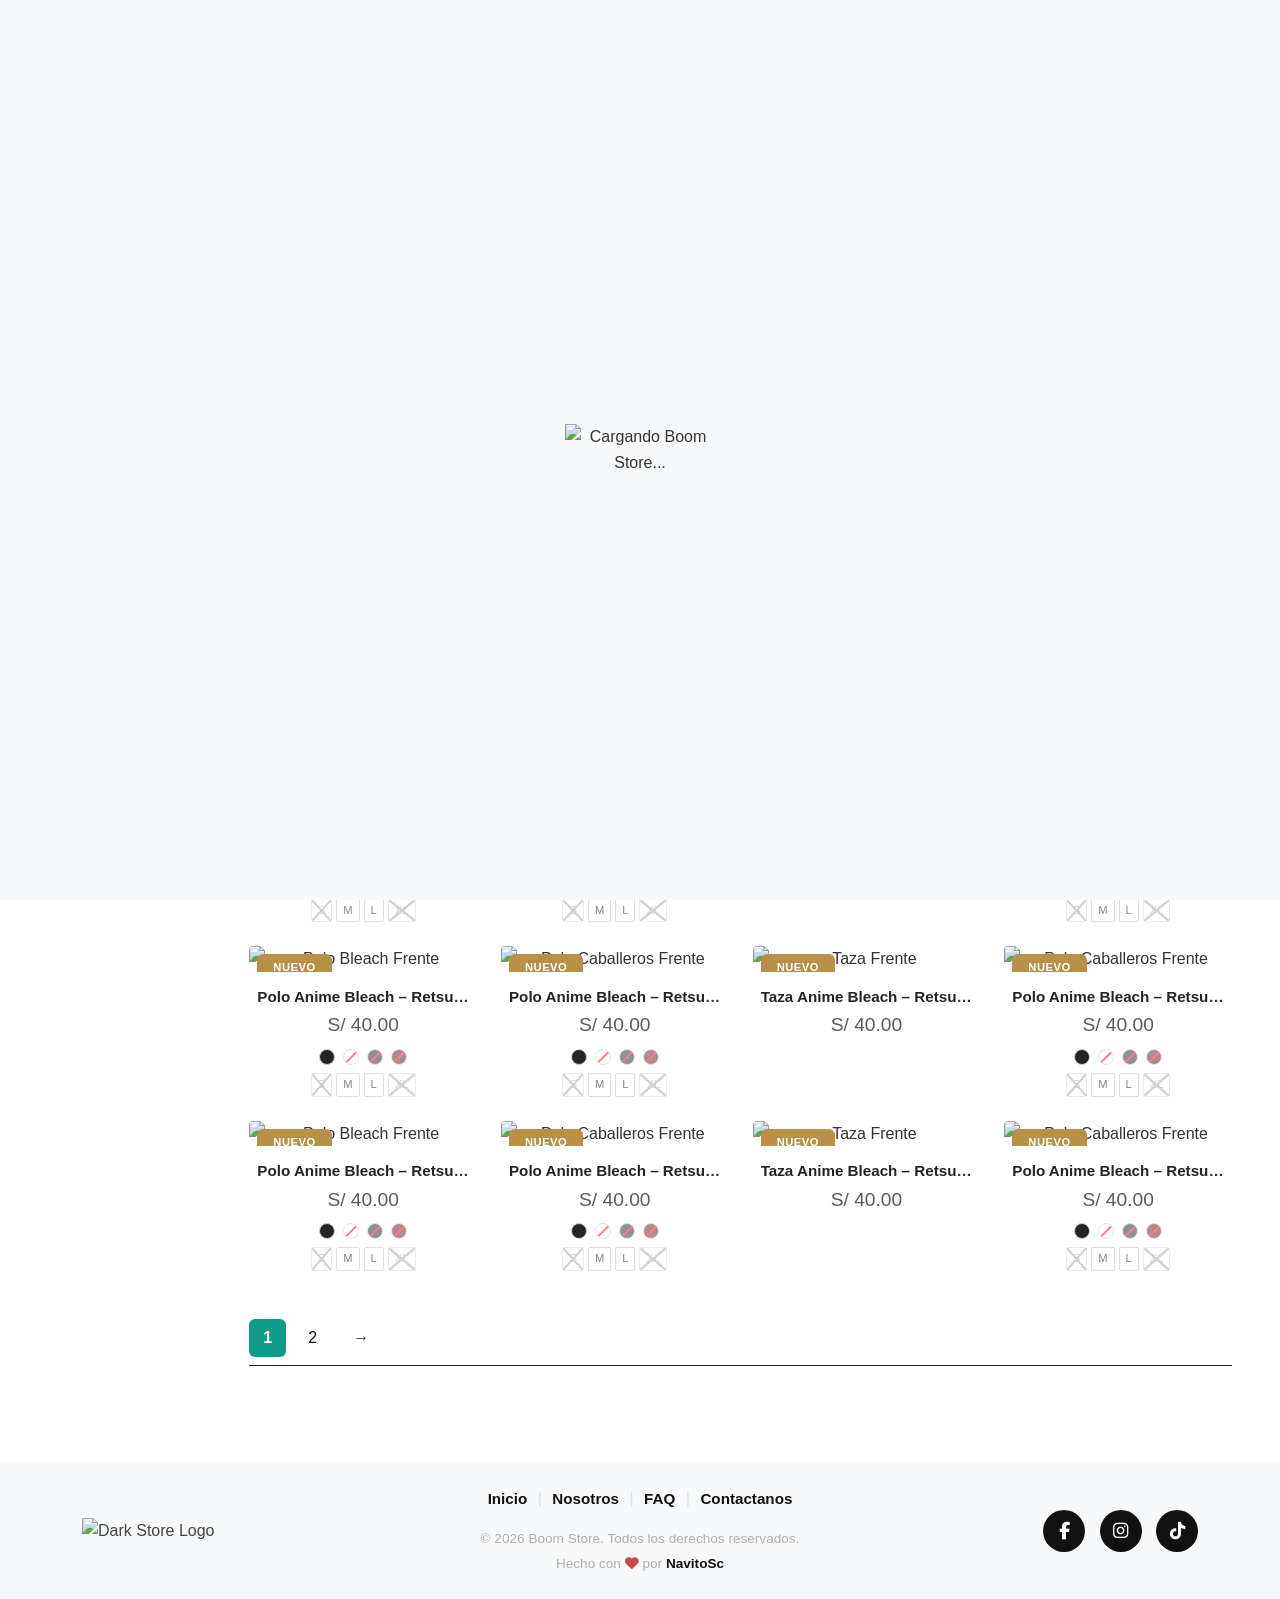
==== catalogo.html @ be2c9382 "Add files via upload" ====
<!DOCTYPE html>
<html lang="es">
<head>
    <meta charset="UTF-8">
    <meta name="viewport" content="width=device-width, initial-scale=1.0">
    <title>Boom Store | Catalogo</title>
    <link rel="icon" type="image/png" href="https://res.cloudinary.com/o5roajpu/image/upload/v1785982470/icono_aocck4.ico">
    <link href="https://cdn.jsdelivr.net/npm/bootstrap@5.3.2/dist/css/bootstrap.min.css" rel="stylesheet"> <!-- Bootstrap 5 CSS -->
    <link rel="stylesheet" href="https://cdnjs.cloudflare.com/ajax/libs/font-awesome/6.4.2/css/all.min.css"> <!-- Font Awesome 6.4.2 -->
    <link href="https://unpkg.com/aos@2.3.1/dist/aos.css" rel="stylesheet"> <!-- AOS Animation CSS (Opcional, para animaciones en scroll) -->
    
    <!-- Custom CSS (Aquí van tus variables y reseteos globales) -->
    <link rel="stylesheet" href="css/style.css">
    <link rel="stylesheet" href="css/preload.css">
    <link rel="stylesheet" href="css/header.css">
    <link rel="stylesheet" href="css/catalogo-banner.css">
    <link rel="stylesheet" href="css/inicio-drops.css">
    <link rel="stylesheet" href="css/catalogo-drops.css">
    <link rel="stylesheet" href="css/footer.css">
</head>
<body>
    
    <!-- ========================================================================================
                                   PANTALLA DE CARGA (PRELOADER)
    =========================================================================================--> 
    <div id="preloader" class="preloader">
        <div class="preloader-content">
            <!-- Recuerda poner la ruta correcta de tu logo aquí -->
            <img src="img/preload.webp" alt="Cargando Boom Store..." class="preloader-logo">
        </div>
    </div>

    <!-- ========================================================================================
                                       HEADER
    =========================================================================================--> 
    <header class="sticky-top" style="z-index: 1050;">
        <!-- ==================== BARRA SUPERIOR ==================== -->
        <div class="top-header py-3">
            <div class="container">
                <div class="row align-items-center">
                    <!-- Logo -->
                    <div class="col-md-4 d-flex justify-content-center justify-content-md-start mb-3 mb-md-0">
                        <a href="index.html" class="custom-logo-link">
                            <img src="img/logo-nombre.png" alt="Logo Boom Store" class="img-fluid logo-img">
                        </a>
                    </div>
                    <!-- Buscador Minimalista -->
                    <div class="col-md-5 mb-md-0 d-flex justify-content-center">
                        <div class="search-bar position-relative w-100" style="max-width: 450px;">
                            <input type="text" class="form-control custom-search-input py-2 pe-5" placeholder="¿Qué polo épico buscas hoy?">
                            <button type="submit" class="btn border-0 position-absolute end-0 top-0 h-100 pe-2 text-muted search-btn">
                                <i class="fa-solid fa-magnifying-glass"></i>
                            </button>
                        </div>
                    </div>
                    <!-- Redes Sociales (Desktop) -->
                    <div class="col-md-3 d-none d-md-flex justify-content-md-end align-items-center">
                        <div class="social-links d-flex gap-4">
                            <a href="#" class="social-icon" aria-label="Facebook"><i class="fa-brands fa-facebook-f"></i></a>
                            <a href="#" class="social-icon" aria-label="Instagram"><i class="fa-brands fa-instagram"></i></a>
                            <a href="#" class="social-icon" aria-label="WhatsApp"><i class="fa-brands fa-whatsapp"></i></a>
                            <a href="#" class="social-icon" aria-label="TikTok"><i class="fa-brands fa-tiktok"></i></a>
                        </div>
                    </div>
                </div>
            </div>
        </div>

        <!-- ==================== BARRA DE NAVEGACIÓN ==================== -->
        <nav class="navbar navbar-expand-lg bg-nav-custom" id="mainNavbar">
            <div class="container-fluid px-0">
                <!-- Botón Hamburguesa (Móvil) -->
                <button class="navbar-toggler m-2" type="button" data-bs-toggle="offcanvas" data-bs-target="#bottomNav"><span class="navbar-toggler-icon"></span></button>
                <!-- Menú Lateral (Offcanvas) -->
                <div class="offcanvas offcanvas-start" tabindex="-1" id="bottomNav">
                    <!-- Botón de cerrar FLOTANTE CENTRADO VERTICALMENTE -->
                    <button type="button" class="custom-close-btn border-0" data-bs-dismiss="offcanvas" aria-label="Cerrar"><i class="fa-solid fa-angle-left"></i></button>
                    <!-- Cabecera del menú lateral (Logo Móvil) -->
                    <div class="offcanvas-header justify-content-between px-4 pt-4">
                        <a href="index.html" class="d-inline-block">
                            <img src="img/logo-nombre.png" alt="Logo Boom Store" class="img-fluid" style="max-height: 65px;">
                        </a>
                    </div>
                    <!-- Cuerpo del menú -->
                    <div class="offcanvas-body p-0 p-lg-2 d-flex flex-column">
                        <!-- Lista de navegación -->
                        <ul class="navbar-nav gap-0 gap-lg-4 text-start text-lg-center w-100 justify-content-center">
                            <li class="nav-item"><a class="nav-link fw-bold custom-nav-link" href="index.html">Inicio</a></li>
                            <li class="nav-item"><a class="nav-link fw-bold custom-nav-link" href="catalogo.html">Polos</a></li>
                            <li class="nav-item"><a class="nav-link fw-bold custom-nav-link" href="catalogo.html">Tazas</a></li>
                            <li class="nav-item"><a class="nav-link fw-bold custom-nav-link" href="catalogo.html">Boom Duo</a></li>
                            <li class="nav-item"><a class="nav-link fw-bold custom-nav-link" href="catalogo.html">Otros</a></li>
                            <li class="nav-item"><a class="nav-link fw-bold custom-nav-link" href="nosotros.html">Nosotros</a></li>
                            <li class="nav-item"><a class="nav-link fw-bold custom-nav-link" href="preguntas-frecuentes.html">Preguntas Frecuentes</a></li>
                            <li class="nav-item"><a class="nav-link fw-bold custom-nav-link" href="contacto.html">Contactanos</a></li>
                        </ul>
                        <!-- Redes sociales empujadas al fondo (Móvil) -->
                        <div class="offcanvas-social d-flex justify-content-center gap-5 py-4 mt-auto w-100">
                            <a href="#" class="mobile-social-icon" aria-label="Facebook"><i class="fa-brands fa-facebook-f"></i></a>
                            <a href="#" class="mobile-social-icon" aria-label="Instagram"><i class="fa-brands fa-instagram"></i></a>
                            <a href="#" class="mobile-social-icon" aria-label="WhatsApp"><i class="fa-brands fa-whatsapp"></i></a>
                            <a href="#" class="mobile-social-icon" aria-label="TikTok"><i class="fa-brands fa-tiktok"></i></a>
                        </div>
                    </div>
                </div>
            </div>
        </nav>
    </header>
    
    <main>
        <!-- ========================================================================================
                                   BANNER DEL CATÁLOGO
        =========================================================================================--> 
        <section class="catalogo-hero position-relative">
            <!-- IMAGEN ADMINISTRABLE -->
            <!-- Cuando uses PHP, aquí inyectarás la variable con la ruta de tu base de datos -->
            <img src="img/banner-catalogo.png" alt="Banner Catálogo" class="catalogo-hero-img w-100">
            <!-- GRADIENTE OSCURO (Protege la lectura del texto en imágenes claras) -->
            <div class="catalogo-hero-overlay"></div>
            <!-- CONTENEDOR DEL TEXTO (Alineado abajo a la izquierda) -->
            <!-- Usamos 'w-100' para ocupar todo el ancho, pero 'container' para mantener el margen lateral alineado con el resto de la página -->
            <div class="position-absolute bottom-0 start-0 w-100 pb-4 pb-md-5">
                <div class="container">
                    <!-- Mantenemos el estilo de tu marca: mayúsculas, negrita y espaciado -->
                    <h1 class="catalogo-hero-title text-white m-0" data-aos="fade-up">
                        JOYITAS PARA TU TORSO
                    </h1>
                </div>
            </div>
            
        </section>

        <!-- ========================================================================================
                               CUERPO DEL CATÁLOGO (SIDEBAR Y PRODUCTOS)
        =========================================================================================--> 
        <section class="catalogo-main py-5">
            <div class="container-fluid px-lg-5">  
                <!-- ================= BARRA SUPERIOR (TODO EL ANCHO - 12/12) ================= -->
                <div class="row mb-4 pb-3 border-bottom" id="inicio-grilla-productos">
                    <div class="col-12 d-flex justify-content-end">
                        <!-- ID agregado para que el JS actualice los números -->
                        <p class="text-muted small fw-bold m-0 text-uppercase" id="contador-resultados">
                            Mostrando resultados
                        </p>
                    </div>
                </div>

                <!-- ================= CONTENEDOR INFERIOR (SIDEBAR Y GRILLA) ================= -->
                <div class="row">
                    <!-- ================= SIDEBAR (IZQUIERDA - 2/12) ================= -->
                    <div class="col-12 col-lg-2 mb-5 mb-lg-0 sidebar-catalogo order-2 order-lg-1">
                        
                        <!-- Banners de Beneficios Apilados -->
                        <div class="d-flex flex-column gap-3 mb-4">
                            <a href="preguntas-frecuentes.html" class="tarjet-icon-link"><img src="img/tarjeta-1.png" alt="Compra Segura" class="img-fluid w-100 rounded shadow-sm"></a>
                            <a href="preguntas-frecuentes.html" class="tarjet-icon-link"><img src="img/tarjeta-2.png" alt="Preventas" class="img-fluid w-100 rounded shadow-sm"></a>
                            <a href="preguntas-frecuentes.html" class="tarjet-icon-link"><img src="img/tarjeta-3.png" alt="Pedidos" class="img-fluid w-100 rounded shadow-sm"></a>
                        </div>

                        <hr class="text-black-50 my-4">

                        <!-- Redes Sociales Pequeñas -->
                        <div class="text-center mb-4">
                            <p class="fw-bold mb-3 fs-5">¡Síguenos en redes!</p>
                            <div class="d-flex justify-content-center gap-2">
                                <a href="#" class="social-icon-link">
                                    <img src="img/facebook.svg" alt="Facebook" style="width: 60px; height: 60px;">
                                </a>
                                <a href="#" class="social-icon-link">
                                    <img src="img/tiktok.svg" alt="Instagram" style="width: 60px; height: 60px;">
                                </a>
                                <a href="#" class="social-icon-link">
                                    <img src="img/instagram.svg" alt="YouTube" style="width: 60px; height: 60px;">
                                </a>
                            </div>
                        </div>
                    </div>

                    <!-- ================= GRILLA DE PRODUCTOS (DERECHA - 10/12) ================= -->
                    <div class="col-12 col-lg-10 order-1 order-lg-2">
                        <!-- Fila de Tarjetas de Producto -->
                        <div class="row g-4" id="contenedor-productos">
                            <!-- ================= PRODUCTO 1 ================= -->
                            <div class="col-12 col-md-4 col-xl-3 producto-item">
                                <div class="product-card text-center w-100">
                                    <div class="product-img-wrapper position-relative mb-3">
                                        <div class="position-absolute top-0 start-0 p-2 d-flex flex-column gap-1 align-items-start z-1">
                                            <span class="badge custom-badge badge-new px-3 py-2">NUEVO</span>
                                        </div>
                                        <a href="producto.html" class="img-hover-swap">
                                            <img src="img/1.png" alt="Polo Bleach Frente" class="img-fluid product-img primary-img">
                                            <img src="img/2.png" alt="Polo Bleach Espalda" class="img-fluid product-img secondary-img">
                                        </a>
                                    </div>
                                    <div class="product-info px-2">
                                        <h3 class="product-title text-truncate mb-1"><a href="#" class="text-dark text-decoration-none">Polo Anime Bleach – Retsu Unohana Edición Limitada</a></h3>
                                        <p class="product-price text-muted mb-2">S/ 40.00</p>
                                        <!-- Colores -->
                                        <div class="d-flex justify-content-center gap-2 mb-2">
                                            <span class="color-swatch bg-dark rounded-circle" title="Negro"></span>
                                            <span class="color-swatch bg-white rounded-circle sold-out" title="Blanco"></span>
                                            <span class="color-swatch rounded-circle sold-out" style="background-color: #1A2436;" title="Azul Marino"></span>
                                            <span class="color-swatch rounded-circle sold-out" style="background-color: #5C1927;" title="Rojo Vino"></span>
                                        </div>
                                        <!-- Tallas -->
                                        <div class="d-flex justify-content-center gap-1">
                                            <span class="size-box sold-out">S</span>
                                            <span class="size-box">M</span>
                                            <span class="size-box">L</span>
                                            <span class="size-box sold-out">XL</span>
                                        </div>
                                    </div>
                                </div>
                            </div>
                            <!-- ================= PRODUCTO 2 ================= -->
                            <div class="col-12 col-md-4 col-xl-3 producto-item">
                                <div class="product-card text-center w-100">
                                    <div class="product-img-wrapper position-relative mb-3">
                                        <div class="position-absolute top-0 start-0 p-2 d-flex flex-column gap-1 align-items-start z-1">
                                            <span class="badge custom-badge badge-new px-3 py-2">NUEVO</span>
                                        </div>
                                        <a href="producto.html" class="img-hover-swap">
                                            <img src="img/1.png" alt="Polo Caballeros Frente" class="img-fluid product-img primary-img">
                                            <img src="img/2.png" alt="Polo Caballeros Espalda" class="img-fluid product-img secondary-img">
                                        </a>
                                    </div>
                                    <div class="product-info px-2">
                                        <h3 class="product-title text-truncate mb-1"><a href="#" class="text-dark text-decoration-none">Polo Anime Bleach – Retsu Unohana Edición Limitada</a></h3>
                                        <p class="product-price text-muted mb-2">S/ 40.00</p>
                                        <!-- Colores -->
                                        <div class="d-flex justify-content-center gap-2 mb-2">
                                            <span class="color-swatch bg-dark rounded-circle" title="Negro"></span>
                                            <span class="color-swatch bg-white rounded-circle sold-out" title="Blanco"></span>
                                            <span class="color-swatch rounded-circle sold-out" style="background-color: #1A2436;" title="Azul Marino"></span>
                                            <span class="color-swatch rounded-circle sold-out" style="background-color: #5C1927;" title="Rojo Vino"></span>
                                        </div>
                                        <!-- Tallas -->
                                        <div class="d-flex justify-content-center gap-1">
                                            <span class="size-box sold-out">S</span>
                                            <span class="size-box">M</span>
                                            <span class="size-box">L</span>
                                            <span class="size-box sold-out">XL</span>
                                        </div>
                                    </div>
                                </div>
                            </div>
                            <!-- ================= PRODUCTO 3 ================= -->
                            <div class="col-12 col-md-4 col-xl-3 producto-item">
                                <div class="product-card text-center w-100">
                                    <div class="product-img-wrapper position-relative mb-3">
                                        <div class="position-absolute top-0 start-0 p-2 d-flex flex-column gap-1 align-items-start z-1">
                                            <span class="badge custom-badge badge-new px-3 py-2">NUEVO</span>
                                        </div>
                                        <a href="producto.html" class="img-hover-swap">
                                            <img src="img/tasa-1.png" alt="Taza Frente" class="img-fluid product-img primary-img">
                                            <img src="img/tasa-2.png" alt="Taza Espalda" class="img-fluid product-img secondary-img">
                                        </a>
                                    </div>
                                    <div class="product-info px-2">
                                        <h3 class="product-title text-truncate mb-1"><a href="#" class="text-dark text-decoration-none">Taza Anime Bleach – Retsu Unohana</a></h3>
                                        <p class="product-price text-muted mb-2">S/ 40.00</p>
                                        <!-- Las tazas no necesitan tallas ni colores en esta vista -->
                                    </div>
                                </div>
                            </div>
                            <!-- ================= PRODUCTO 4 ================= -->
                            <div class="col-12 col-md-4 col-xl-3 producto-item">
                                <div class="product-card text-center w-100">
                                    <div class="product-img-wrapper position-relative mb-3">
                                        <div class="position-absolute top-0 start-0 p-2 d-flex flex-column gap-1 align-items-start z-1">
                                            <span class="badge custom-badge badge-new px-3 py-2">NUEVO</span>
                                        </div>
                                        <a href="producto.html" class="img-hover-swap">
                                            <img src="img/1.png" alt="Polo Caballeros Frente" class="img-fluid product-img primary-img">
                                            <img src="img/2.png" alt="Polo Caballeros Espalda" class="img-fluid product-img secondary-img">
                                        </a>
                                    </div>
                                    <div class="product-info px-2">
                                        <h3 class="product-title text-truncate mb-1"><a href="#" class="text-dark text-decoration-none">Polo Anime Bleach – Retsu Unohana Edición Limitada</a></h3>
                                        <p class="product-price text-muted mb-2">S/ 40.00</p>
                                        <!-- Colores -->
                                        <div class="d-flex justify-content-center gap-2 mb-2">
                                            <span class="color-swatch bg-dark rounded-circle" title="Negro"></span>
                                            <span class="color-swatch bg-white rounded-circle sold-out" title="Blanco"></span>
                                            <span class="color-swatch rounded-circle sold-out" style="background-color: #1A2436;" title="Azul Marino"></span>
                                            <span class="color-swatch rounded-circle sold-out" style="background-color: #5C1927;" title="Rojo Vino"></span>
                                        </div>
                                        <!-- Tallas -->
                                        <div class="d-flex justify-content-center gap-1">
                                            <span class="size-box sold-out">S</span>
                                            <span class="size-box">M</span>
                                            <span class="size-box">L</span>
                                            <span class="size-box sold-out">XL</span>
                                        </div>
                                    </div>
                                </div>
                            </div>
                            <!-- ================= PRODUCTO 5 ================= -->
                            <div class="col-12 col-md-4 col-xl-3 producto-item">
                                <div class="product-card text-center w-100">
                                    <div class="product-img-wrapper position-relative mb-3">
                                        <div class="position-absolute top-0 start-0 p-2 d-flex flex-column gap-1 align-items-start z-1">
                                            <span class="badge custom-badge badge-new px-3 py-2">NUEVO</span>
                                        </div>
                                        <a href="producto.html" class="img-hover-swap">
                                            <img src="img/1.png" alt="Polo Bleach Frente" class="img-fluid product-img primary-img">
                                            <img src="img/2.png" alt="Polo Bleach Espalda" class="img-fluid product-img secondary-img">
                                        </a>
                                    </div>
                                    <div class="product-info px-2">
                                        <h3 class="product-title text-truncate mb-1"><a href="#" class="text-dark text-decoration-none">Polo Anime Bleach – Retsu Unohana Edición Limitada</a></h3>
                                        <p class="product-price text-muted mb-2">S/ 40.00</p>
                                        <!-- Colores -->
                                        <div class="d-flex justify-content-center gap-2 mb-2">
                                            <span class="color-swatch bg-dark rounded-circle" title="Negro"></span>
                                            <span class="color-swatch bg-white rounded-circle sold-out" title="Blanco"></span>
                                            <span class="color-swatch rounded-circle sold-out" style="background-color: #1A2436;" title="Azul Marino"></span>
                                            <span class="color-swatch rounded-circle sold-out" style="background-color: #5C1927;" title="Rojo Vino"></span>
                                        </div>
                                        <!-- Tallas -->
                                        <div class="d-flex justify-content-center gap-1">
                                            <span class="size-box sold-out">S</span>
                                            <span class="size-box">M</span>
                                            <span class="size-box">L</span>
                                            <span class="size-box sold-out">XL</span>
                                        </div>
                                    </div>
                                </div>
                            </div>
                            <!-- ================= PRODUCTO 6 ================= -->
                            <div class="col-12 col-md-4 col-xl-3 producto-item">
                                <div class="product-card text-center w-100">
                                    <div class="product-img-wrapper position-relative mb-3">
                                        <div class="position-absolute top-0 start-0 p-2 d-flex flex-column gap-1 align-items-start z-1">
                                            <span class="badge custom-badge badge-new px-3 py-2">NUEVO</span>
                                        </div>
                                        <a href="producto.html" class="img-hover-swap">
                                            <img src="img/1.png" alt="Polo Caballeros Frente" class="img-fluid product-img primary-img">
                                            <img src="img/2.png" alt="Polo Caballeros Espalda" class="img-fluid product-img secondary-img">
                                        </a>
                                    </div>
                                    <div class="product-info px-2">
                                        <h3 class="product-title text-truncate mb-1"><a href="#" class="text-dark text-decoration-none">Polo Anime Bleach – Retsu Unohana Edición Limitada</a></h3>
                                        <p class="product-price text-muted mb-2">S/ 40.00</p>
                                        <!-- Colores -->
                                        <div class="d-flex justify-content-center gap-2 mb-2">
                                            <span class="color-swatch bg-dark rounded-circle" title="Negro"></span>
                                            <span class="color-swatch bg-white rounded-circle sold-out" title="Blanco"></span>
                                            <span class="color-swatch rounded-circle sold-out" style="background-color: #1A2436;" title="Azul Marino"></span>
                                            <span class="color-swatch rounded-circle sold-out" style="background-color: #5C1927;" title="Rojo Vino"></span>
                                        </div>
                                        <!-- Tallas -->
                                        <div class="d-flex justify-content-center gap-1">
                                            <span class="size-box sold-out">S</span>
                                            <span class="size-box">M</span>
                                            <span class="size-box">L</span>
                                            <span class="size-box sold-out">XL</span>
                                        </div>
                                    </div>
                                </div>
                            </div>
                            <!-- ================= PRODUCTO 7 ================= -->
                            <div class="col-12 col-md-4 col-xl-3 producto-item">
                                <div class="product-card text-center w-100">
                                    <div class="product-img-wrapper position-relative mb-3">
                                        <div class="position-absolute top-0 start-0 p-2 d-flex flex-column gap-1 align-items-start z-1">
                                            <span class="badge custom-badge badge-new px-3 py-2">NUEVO</span>
                                        </div>
                                        <a href="producto.html" class="img-hover-swap">
                                            <img src="img/tasa-1.png" alt="Taza Frente" class="img-fluid product-img primary-img">
                                            <img src="img/tasa-2.png" alt="Taza Espalda" class="img-fluid product-img secondary-img">
                                        </a>
                                    </div>
                                    <div class="product-info px-2">
                                        <h3 class="product-title text-truncate mb-1"><a href="#" class="text-dark text-decoration-none">Taza Anime Bleach – Retsu Unohana</a></h3>
                                        <p class="product-price text-muted mb-2">S/ 40.00</p>
                                        <!-- Las tazas no necesitan tallas ni colores en esta vista -->
                                    </div>
                                </div>
                            </div>
                            <!-- ================= PRODUCTO 8 ================= -->
                            <div class="col-12 col-md-4 col-xl-3 producto-item">
                                <div class="product-card text-center w-100">
                                    <div class="product-img-wrapper position-relative mb-3">
                                        <div class="position-absolute top-0 start-0 p-2 d-flex flex-column gap-1 align-items-start z-1">
                                            <span class="badge custom-badge badge-new px-3 py-2">NUEVO</span>
                                        </div>
                                        <a href="producto.html" class="img-hover-swap">
                                            <img src="img/1.png" alt="Polo Caballeros Frente" class="img-fluid product-img primary-img">
                                            <img src="img/2.png" alt="Polo Caballeros Espalda" class="img-fluid product-img secondary-img">
                                        </a>
                                    </div>
                                    <div class="product-info px-2">
                                        <h3 class="product-title text-truncate mb-1"><a href="#" class="text-dark text-decoration-none">Polo Anime Bleach – Retsu Unohana Edición Limitada</a></h3>
                                        <p class="product-price text-muted mb-2">S/ 40.00</p>
                                        <!-- Colores -->
                                        <div class="d-flex justify-content-center gap-2 mb-2">
                                            <span class="color-swatch bg-dark rounded-circle" title="Negro"></span>
                                            <span class="color-swatch bg-white rounded-circle sold-out" title="Blanco"></span>
                                            <span class="color-swatch rounded-circle sold-out" style="background-color: #1A2436;" title="Azul Marino"></span>
                                            <span class="color-swatch rounded-circle sold-out" style="background-color: #5C1927;" title="Rojo Vino"></span>
                                        </div>
                                        <!-- Tallas -->
                                        <div class="d-flex justify-content-center gap-1">
                                            <span class="size-box sold-out">S</span>
                                            <span class="size-box">M</span>
                                            <span class="size-box">L</span>
                                            <span class="size-box sold-out">XL</span>
                                        </div>
                                    </div>
                                </div>
                            </div>
                            <!-- ================= PRODUCTO 9 ================= -->
                            <div class="col-12 col-md-4 col-xl-3 producto-item">
                                <div class="product-card text-center w-100">
                                    <div class="product-img-wrapper position-relative mb-3">
                                        <div class="position-absolute top-0 start-0 p-2 d-flex flex-column gap-1 align-items-start z-1">
                                            <span class="badge custom-badge badge-new px-3 py-2">NUEVO</span>
                                        </div>
                                        <a href="producto.html" class="img-hover-swap">
                                            <img src="img/1.png" alt="Polo Bleach Frente" class="img-fluid product-img primary-img">
                                            <img src="img/2.png" alt="Polo Bleach Espalda" class="img-fluid product-img secondary-img">
                                        </a>
                                    </div>
                                    <div class="product-info px-2">
                                        <h3 class="product-title text-truncate mb-1"><a href="#" class="text-dark text-decoration-none">Polo Anime Bleach – Retsu Unohana Edición Limitada</a></h3>
                                        <p class="product-price text-muted mb-2">S/ 40.00</p>
                                        <!-- Colores -->
                                        <div class="d-flex justify-content-center gap-2 mb-2">
                                            <span class="color-swatch bg-dark rounded-circle" title="Negro"></span>
                                            <span class="color-swatch bg-white rounded-circle sold-out" title="Blanco"></span>
                                            <span class="color-swatch rounded-circle sold-out" style="background-color: #1A2436;" title="Azul Marino"></span>
                                            <span class="color-swatch rounded-circle sold-out" style="background-color: #5C1927;" title="Rojo Vino"></span>
                                        </div>
                                        <!-- Tallas -->
                                        <div class="d-flex justify-content-center gap-1">
                                            <span class="size-box sold-out">S</span>
                                            <span class="size-box">M</span>
                                            <span class="size-box">L</span>
                                            <span class="size-box sold-out">XL</span>
                                        </div>
                                    </div>
                                </div>
                            </div>
                            <!-- ================= PRODUCTO 10 ================= -->
                            <div class="col-12 col-md-4 col-xl-3 producto-item">
                                <div class="product-card text-center w-100">
                                    <div class="product-img-wrapper position-relative mb-3">
                                        <div class="position-absolute top-0 start-0 p-2 d-flex flex-column gap-1 align-items-start z-1">
                                            <span class="badge custom-badge badge-new px-3 py-2">NUEVO</span>
                                        </div>
                                        <a href="producto.html" class="img-hover-swap">
                                            <img src="img/1.png" alt="Polo Caballeros Frente" class="img-fluid product-img primary-img">
                                            <img src="img/2.png" alt="Polo Caballeros Espalda" class="img-fluid product-img secondary-img">
                                        </a>
                                    </div>
                                    <div class="product-info px-2">
                                        <h3 class="product-title text-truncate mb-1"><a href="#" class="text-dark text-decoration-none">Polo Anime Bleach – Retsu Unohana Edición Limitada</a></h3>
                                        <p class="product-price text-muted mb-2">S/ 40.00</p>
                                        <!-- Colores -->
                                        <div class="d-flex justify-content-center gap-2 mb-2">
                                            <span class="color-swatch bg-dark rounded-circle" title="Negro"></span>
                                            <span class="color-swatch bg-white rounded-circle sold-out" title="Blanco"></span>
                                            <span class="color-swatch rounded-circle sold-out" style="background-color: #1A2436;" title="Azul Marino"></span>
                                            <span class="color-swatch rounded-circle sold-out" style="background-color: #5C1927;" title="Rojo Vino"></span>
                                        </div>
                                        <!-- Tallas -->
                                        <div class="d-flex justify-content-center gap-1">
                                            <span class="size-box sold-out">S</span>
                                            <span class="size-box">M</span>
                                            <span class="size-box">L</span>
                                            <span class="size-box sold-out">XL</span>
                                        </div>
                                    </div>
                                </div>
                            </div>
                            <!-- ================= PRODUCTO 11 ================= -->
                            <div class="col-12 col-md-4 col-xl-3 producto-item">
                                <div class="product-card text-center w-100">
                                    <div class="product-img-wrapper position-relative mb-3">
                                        <div class="position-absolute top-0 start-0 p-2 d-flex flex-column gap-1 align-items-start z-1">
                                            <span class="badge custom-badge badge-new px-3 py-2">NUEVO</span>
                                        </div>
                                        <a href="producto.html" class="img-hover-swap">
                                            <img src="img/tasa-1.png" alt="Taza Frente" class="img-fluid product-img primary-img">
                                            <img src="img/tasa-2.png" alt="Taza Espalda" class="img-fluid product-img secondary-img">
                                        </a>
                                    </div>
                                    <div class="product-info px-2">
                                        <h3 class="product-title text-truncate mb-1"><a href="#" class="text-dark text-decoration-none">Taza Anime Bleach – Retsu Unohana</a></h3>
                                        <p class="product-price text-muted mb-2">S/ 40.00</p>
                                        <!-- Las tazas no necesitan tallas ni colores en esta vista -->
                                    </div>
                                </div>
                            </div>
                            <!-- ================= PRODUCTO 12 ================= -->
                            <div class="col-12 col-md-4 col-xl-3 producto-item">
                                <div class="product-card text-center w-100">
                                    <div class="product-img-wrapper position-relative mb-3">
                                        <div class="position-absolute top-0 start-0 p-2 d-flex flex-column gap-1 align-items-start z-1">
                                            <span class="badge custom-badge badge-new px-3 py-2">NUEVO</span>
                                        </div>
                                        <a href="producto.html" class="img-hover-swap">
                                            <img src="img/1.png" alt="Polo Caballeros Frente" class="img-fluid product-img primary-img">
                                            <img src="img/2.png" alt="Polo Caballeros Espalda" class="img-fluid product-img secondary-img">
                                        </a>
                                    </div>
                                    <div class="product-info px-2">
                                        <h3 class="product-title text-truncate mb-1"><a href="#" class="text-dark text-decoration-none">Polo Anime Bleach – Retsu Unohana Edición Limitada</a></h3>
                                        <p class="product-price text-muted mb-2">S/ 40.00</p>
                                        <!-- Colores -->
                                        <div class="d-flex justify-content-center gap-2 mb-2">
                                            <span class="color-swatch bg-dark rounded-circle" title="Negro"></span>
                                            <span class="color-swatch bg-white rounded-circle sold-out" title="Blanco"></span>
                                            <span class="color-swatch rounded-circle sold-out" style="background-color: #1A2436;" title="Azul Marino"></span>
                                            <span class="color-swatch rounded-circle sold-out" style="background-color: #5C1927;" title="Rojo Vino"></span>
                                        </div>
                                        <!-- Tallas -->
                                        <div class="d-flex justify-content-center gap-1">
                                            <span class="size-box sold-out">S</span>
                                            <span class="size-box">M</span>
                                            <span class="size-box">L</span>
                                            <span class="size-box sold-out">XL</span>
                                        </div>
                                    </div>
                                </div>
                            </div>
                            <!-- ================= PRODUCTO 13 ================= -->
                            <div class="col-12 col-md-4 col-xl-3 producto-item">
                                <div class="product-card text-center w-100">
                                    <div class="product-img-wrapper position-relative mb-3">
                                        <div class="position-absolute top-0 start-0 p-2 d-flex flex-column gap-1 align-items-start z-1">
                                            <span class="badge custom-badge badge-new px-3 py-2">NUEVO</span>
                                        </div>
                                        <a href="producto.html" class="img-hover-swap">
                                            <img src="img/1.png" alt="Polo Bleach Frente" class="img-fluid product-img primary-img">
                                            <img src="img/2.png" alt="Polo Bleach Espalda" class="img-fluid product-img secondary-img">
                                        </a>
                                    </div>
                                    <div class="product-info px-2">
                                        <h3 class="product-title text-truncate mb-1"><a href="#" class="text-dark text-decoration-none">Polo Anime Bleach – Retsu Unohana Edición Limitada</a></h3>
                                        <p class="product-price text-muted mb-2">S/ 40.00</p>
                                        <!-- Colores -->
                                        <div class="d-flex justify-content-center gap-2 mb-2">
                                            <span class="color-swatch bg-dark rounded-circle" title="Negro"></span>
                                            <span class="color-swatch bg-white rounded-circle sold-out" title="Blanco"></span>
                                            <span class="color-swatch rounded-circle sold-out" style="background-color: #1A2436;" title="Azul Marino"></span>
                                            <span class="color-swatch rounded-circle sold-out" style="background-color: #5C1927;" title="Rojo Vino"></span>
                                        </div>
                                        <!-- Tallas -->
                                        <div class="d-flex justify-content-center gap-1">
                                            <span class="size-box sold-out">S</span>
                                            <span class="size-box">M</span>
                                            <span class="size-box">L</span>
                                            <span class="size-box sold-out">XL</span>
                                        </div>
                                    </div>
                                </div>
                            </div>
                            <!-- ================= PRODUCTO 14 ================= -->
                            <div class="col-12 col-md-4 col-xl-3 producto-item">
                                <div class="product-card text-center w-100">
                                    <div class="product-img-wrapper position-relative mb-3">
                                        <div class="position-absolute top-0 start-0 p-2 d-flex flex-column gap-1 align-items-start z-1">
                                            <span class="badge custom-badge badge-new px-3 py-2">NUEVO</span>
                                        </div>
                                        <a href="producto.html" class="img-hover-swap">
                                            <img src="img/1.png" alt="Polo Caballeros Frente" class="img-fluid product-img primary-img">
                                            <img src="img/2.png" alt="Polo Caballeros Espalda" class="img-fluid product-img secondary-img">
                                        </a>
                                    </div>
                                    <div class="product-info px-2">
                                        <h3 class="product-title text-truncate mb-1"><a href="#" class="text-dark text-decoration-none">Polo Anime Bleach – Retsu Unohana Edición Limitada</a></h3>
                                        <p class="product-price text-muted mb-2">S/ 40.00</p>
                                        <!-- Colores -->
                                        <div class="d-flex justify-content-center gap-2 mb-2">
                                            <span class="color-swatch bg-dark rounded-circle" title="Negro"></span>
                                            <span class="color-swatch bg-white rounded-circle sold-out" title="Blanco"></span>
                                            <span class="color-swatch rounded-circle sold-out" style="background-color: #1A2436;" title="Azul Marino"></span>
                                            <span class="color-swatch rounded-circle sold-out" style="background-color: #5C1927;" title="Rojo Vino"></span>
                                        </div>
                                        <!-- Tallas -->
                                        <div class="d-flex justify-content-center gap-1">
                                            <span class="size-box sold-out">S</span>
                                            <span class="size-box">M</span>
                                            <span class="size-box">L</span>
                                            <span class="size-box sold-out">XL</span>
                                        </div>
                                    </div>
                                </div>
                            </div>
                            <!-- ================= PRODUCTO 15 ================= -->
                            <div class="col-12 col-md-4 col-xl-3 producto-item">
                                <div class="product-card text-center w-100">
                                    <div class="product-img-wrapper position-relative mb-3">
                                        <div class="position-absolute top-0 start-0 p-2 d-flex flex-column gap-1 align-items-start z-1">
                                            <span class="badge custom-badge badge-new px-3 py-2">NUEVO</span>
                                        </div>
                                        <a href="producto.html" class="img-hover-swap">
                                            <img src="img/tasa-1.png" alt="Taza Frente" class="img-fluid product-img primary-img">
                                            <img src="img/tasa-2.png" alt="Taza Espalda" class="img-fluid product-img secondary-img">
                                        </a>
                                    </div>
                                    <div class="product-info px-2">
                                        <h3 class="product-title text-truncate mb-1"><a href="#" class="text-dark text-decoration-none">Taza Anime Bleach – Retsu Unohana</a></h3>
                                        <p class="product-price text-muted mb-2">S/ 40.00</p>
                                        <!-- Las tazas no necesitan tallas ni colores en esta vista -->
                                    </div>
                                </div>
                            </div>
                            <!-- ================= PRODUCTO 16 ================= -->
                            <div class="col-12 col-md-4 col-xl-3 producto-item">
                                <div class="product-card text-center w-100">
                                    <div class="product-img-wrapper position-relative mb-3">
                                        <div class="position-absolute top-0 start-0 p-2 d-flex flex-column gap-1 align-items-start z-1">
                                            <span class="badge custom-badge badge-new px-3 py-2">NUEVO</span>
                                        </div>
                                        <a href="producto.html" class="img-hover-swap">
                                            <img src="img/1.png" alt="Polo Caballeros Frente" class="img-fluid product-img primary-img">
                                            <img src="img/2.png" alt="Polo Caballeros Espalda" class="img-fluid product-img secondary-img">
                                        </a>
                                    </div>
                                    <div class="product-info px-2">
                                        <h3 class="product-title text-truncate mb-1"><a href="#" class="text-dark text-decoration-none">Polo Anime Bleach – Retsu Unohana Edición Limitada</a></h3>
                                        <p class="product-price text-muted mb-2">S/ 40.00</p>
                                        <!-- Colores -->
                                        <div class="d-flex justify-content-center gap-2 mb-2">
                                            <span class="color-swatch bg-dark rounded-circle" title="Negro"></span>
                                            <span class="color-swatch bg-white rounded-circle sold-out" title="Blanco"></span>
                                            <span class="color-swatch rounded-circle sold-out" style="background-color: #1A2436;" title="Azul Marino"></span>
                                            <span class="color-swatch rounded-circle sold-out" style="background-color: #5C1927;" title="Rojo Vino"></span>
                                        </div>
                                        <!-- Tallas -->
                                        <div class="d-flex justify-content-center gap-1">
                                            <span class="size-box sold-out">S</span>
                                            <span class="size-box">M</span>
                                            <span class="size-box">L</span>
                                            <span class="size-box sold-out">XL</span>
                                        </div>
                                    </div>
                                </div>
                            </div>
                            <!-- ================= PRODUCTO 17 ================= -->
                            <div class="col-12 col-md-4 col-xl-3 producto-item">
                                <div class="product-card text-center w-100">
                                    <div class="product-img-wrapper position-relative mb-3">
                                        <div class="position-absolute top-0 start-0 p-2 d-flex flex-column gap-1 align-items-start z-1">
                                            <span class="badge custom-badge badge-new px-3 py-2">NUEVO</span>
                                        </div>
                                        <a href="producto.html" class="img-hover-swap">
                                            <img src="img/1.png" alt="Polo Caballeros Frente" class="img-fluid product-img primary-img">
                                            <img src="img/2.png" alt="Polo Caballeros Espalda" class="img-fluid product-img secondary-img">
                                        </a>
                                    </div>
                                    <div class="product-info px-2">
                                        <h3 class="product-title text-truncate mb-1"><a href="#" class="text-dark text-decoration-none">Polo Anime Bleach – Retsu Unohana Edición Limitada</a></h3>
                                        <p class="product-price text-muted mb-2">S/ 40.00</p>
                                        <!-- Colores -->
                                        <div class="d-flex justify-content-center gap-2 mb-2">
                                            <span class="color-swatch bg-dark rounded-circle" title="Negro"></span>
                                            <span class="color-swatch bg-white rounded-circle sold-out" title="Blanco"></span>
                                            <span class="color-swatch rounded-circle sold-out" style="background-color: #1A2436;" title="Azul Marino"></span>
                                            <span class="color-swatch rounded-circle sold-out" style="background-color: #5C1927;" title="Rojo Vino"></span>
                                        </div>
                                        <!-- Tallas -->
                                        <div class="d-flex justify-content-center gap-1">
                                            <span class="size-box sold-out">S</span>
                                            <span class="size-box">M</span>
                                            <span class="size-box">L</span>
                                            <span class="size-box sold-out">XL</span>
                                        </div>
                                    </div>
                                </div>
                            </div>
                            <!-- ================= PRODUCTO 18 ================= -->
                            <div class="col-12 col-md-4 col-xl-3 producto-item">
                                <div class="product-card text-center w-100">
                                    <div class="product-img-wrapper position-relative mb-3">
                                        <div class="position-absolute top-0 start-0 p-2 d-flex flex-column gap-1 align-items-start z-1">
                                            <span class="badge custom-badge badge-new px-3 py-2">NUEVO</span>
                                        </div>
                                        <a href="producto.html" class="img-hover-swap">
                                            <img src="img/1.png" alt="Polo Bleach Frente" class="img-fluid product-img primary-img">
                                            <img src="img/2.png" alt="Polo Bleach Espalda" class="img-fluid product-img secondary-img">
                                        </a>
                                    </div>
                                    <div class="product-info px-2">
                                        <h3 class="product-title text-truncate mb-1"><a href="#" class="text-dark text-decoration-none">Polo Anime Bleach – Retsu Unohana Edición Limitada</a></h3>
                                        <p class="product-price text-muted mb-2">S/ 40.00</p>
                                        <!-- Colores -->
                                        <div class="d-flex justify-content-center gap-2 mb-2">
                                            <span class="color-swatch bg-dark rounded-circle" title="Negro"></span>
                                            <span class="color-swatch bg-white rounded-circle sold-out" title="Blanco"></span>
                                            <span class="color-swatch rounded-circle sold-out" style="background-color: #1A2436;" title="Azul Marino"></span>
                                            <span class="color-swatch rounded-circle sold-out" style="background-color: #5C1927;" title="Rojo Vino"></span>
                                        </div>
                                        <!-- Tallas -->
                                        <div class="d-flex justify-content-center gap-1">
                                            <span class="size-box sold-out">S</span>
                                            <span class="size-box">M</span>
                                            <span class="size-box">L</span>
                                            <span class="size-box sold-out">XL</span>
                                        </div>
                                    </div>
                                </div>
                            </div>
                            <!-- ================= PRODUCTO 19 ================= -->
                            <div class="col-12 col-md-4 col-xl-3 producto-item">
                                <div class="product-card text-center w-100">
                                    <div class="product-img-wrapper position-relative mb-3">
                                        <div class="position-absolute top-0 start-0 p-2 d-flex flex-column gap-1 align-items-start z-1">
                                            <span class="badge custom-badge badge-new px-3 py-2">NUEVO</span>
                                        </div>
                                        <a href="producto.html" class="img-hover-swap">
                                            <img src="img/1.png" alt="Polo Caballeros Frente" class="img-fluid product-img primary-img">
                                            <img src="img/2.png" alt="Polo Caballeros Espalda" class="img-fluid product-img secondary-img">
                                        </a>
                                    </div>
                                    <div class="product-info px-2">
                                        <h3 class="product-title text-truncate mb-1"><a href="#" class="text-dark text-decoration-none">Polo Anime Bleach – Retsu Unohana Edición Limitada</a></h3>
                                        <p class="product-price text-muted mb-2">S/ 40.00</p>
                                        <!-- Colores -->
                                        <div class="d-flex justify-content-center gap-2 mb-2">
                                            <span class="color-swatch bg-dark rounded-circle" title="Negro"></span>
                                            <span class="color-swatch bg-white rounded-circle sold-out" title="Blanco"></span>
                                            <span class="color-swatch rounded-circle sold-out" style="background-color: #1A2436;" title="Azul Marino"></span>
                                            <span class="color-swatch rounded-circle sold-out" style="background-color: #5C1927;" title="Rojo Vino"></span>
                                        </div>
                                        <!-- Tallas -->
                                        <div class="d-flex justify-content-center gap-1">
                                            <span class="size-box sold-out">S</span>
                                            <span class="size-box">M</span>
                                            <span class="size-box">L</span>
                                            <span class="size-box sold-out">XL</span>
                                        </div>
                                    </div>
                                </div>
                            </div>
                            <!-- ================= PRODUCTO 20 ================= -->
                            <div class="col-12 col-md-4 col-xl-3 producto-item">
                                <div class="product-card text-center w-100">
                                    <div class="product-img-wrapper position-relative mb-3">
                                        <div class="position-absolute top-0 start-0 p-2 d-flex flex-column gap-1 align-items-start z-1">
                                            <span class="badge custom-badge badge-new px-3 py-2">NUEVO</span>
                                        </div>
                                        <a href="producto.html" class="img-hover-swap">
                                            <img src="img/tasa-1.png" alt="Taza Frente" class="img-fluid product-img primary-img">
                                            <img src="img/tasa-2.png" alt="Taza Espalda" class="img-fluid product-img secondary-img">
                                        </a>
                                    </div>
                                    <div class="product-info px-2">
                                        <h3 class="product-title text-truncate mb-1"><a href="#" class="text-dark text-decoration-none">Taza Anime Bleach – Retsu Unohana</a></h3>
                                        <p class="product-price text-muted mb-2">S/ 40.00</p>
                                        <!-- Las tazas no necesitan tallas ni colores en esta vista -->
                                    </div>
                                </div>
                            </div>
                            <!-- ================= PRODUCTO 21 ================= -->
                            <div class="col-12 col-md-4 col-xl-3 producto-item">
                                <div class="product-card text-center w-100">
                                    <div class="product-img-wrapper position-relative mb-3">
                                        <div class="position-absolute top-0 start-0 p-2 d-flex flex-column gap-1 align-items-start z-1">
                                            <span class="badge custom-badge badge-new px-3 py-2">NUEVO</span>
                                        </div>
                                        <a href="producto.html" class="img-hover-swap">
                                            <img src="img/1.png" alt="Polo Caballeros Frente" class="img-fluid product-img primary-img">
                                            <img src="img/2.png" alt="Polo Caballeros Espalda" class="img-fluid product-img secondary-img">
                                        </a>
                                    </div>
                                    <div class="product-info px-2">
                                        <h3 class="product-title text-truncate mb-1"><a href="#" class="text-dark text-decoration-none">Polo Anime Bleach – Retsu Unohana Edición Limitada</a></h3>
                                        <p class="product-price text-muted mb-2">S/ 40.00</p>
                                        <!-- Colores -->
                                        <div class="d-flex justify-content-center gap-2 mb-2">
                                            <span class="color-swatch bg-dark rounded-circle" title="Negro"></span>
                                            <span class="color-swatch bg-white rounded-circle sold-out" title="Blanco"></span>
                                            <span class="color-swatch rounded-circle sold-out" style="background-color: #1A2436;" title="Azul Marino"></span>
                                            <span class="color-swatch rounded-circle sold-out" style="background-color: #5C1927;" title="Rojo Vino"></span>
                                        </div>
                                        <!-- Tallas -->
                                        <div class="d-flex justify-content-center gap-1">
                                            <span class="size-box sold-out">S</span>
                                            <span class="size-box">M</span>
                                            <span class="size-box">L</span>
                                            <span class="size-box sold-out">XL</span>
                                        </div>
                                    </div>
                                </div>
                            </div>
                        </div>
                        <!-- ================= PAGINACIÓN ================= -->
                        <!-- Esto va justo debajo del cierre de la fila (row) de productos -->
                        <div class="mt-5">
                            <nav aria-label="Paginación de productos">
                                <ul class="custom-pagination mb-2" id="paginacion-lista">
                                    <!-- Los botones se generarán por JavaScript -->
                                </ul>
                            </nav>
                            <!-- La línea negra inferior como en tu imagen -->
                            <hr class="border-dark opacity-100 mt-1 mb-5">
                        </div>
                    </div>
                </div>
            </div>
        </section>

    </main>

    <!-- ========================================================================================
                                   FOOTER (PIE DE PÁGINA)
    =========================================================================================--> 
    <footer class="custom-footer py-4">
        <div class="container">
            <!-- Alineamos verticalmente al centro y centramos el texto por defecto para móviles -->
            <div class="row align-items-center text-center">
                <!-- COLUMNA IZQUIERDA: Logo -->
                <!-- text-md-start empuja el logo a la izquierda solo en computadoras -->
                <div class="col-12 col-md-4 text-center text-md-start mb-4 mb-md-0">
                    <a href="index.html" class="d-inline-block">
                        <img src="img/logo-2.png" alt="Dark Store Logo" class="footer-logo img-fluid">
                    </a>
                </div>
                <!-- COLUMNA CENTRAL: Enlaces y Copyright -->
                <div class="col-12 col-md-4 mb-4 mb-md-0">
                    <!-- Navegación -->
                    <div class="footer-nav mb-3">
                        <a href="index.html">Inicio</a> <span class="separator">|</span>
                        <a href="nosotros.html">Nosotros</a> <span class="separator">|</span>
                        <a href="preguntas-frecuentes.html">FAQ</a> <span class="separator">|</span>
                        <a href="contacto.html">Contactanos</a>
                    </div>
                    <!-- Textos -->
                    <p class="footer-copy mb-1">© 2026 Boom Store. Todos los derechos reservados.</p>
                    <p class="footer-credits mb-0">
                        Hecho con <i class="fa-solid fa-heart accent-heart"></i> por <span class="accent-text">NavitoSc</span>
                    </p>
                </div>
                <!-- COLUMNA DERECHA: Redes Sociales (Botones circulares) -->
                <!-- text-md-end empuja los botones a la derecha solo en computadoras -->
                <div class="col-12 col-md-4 text-md-end">
                    <div class="footer-social">
                        <a href="#" aria-label="Facebook"><i class="fa-brands fa-facebook-f"></i></a>
                        <a href="#" aria-label="Instagram"><i class="fa-brands fa-instagram"></i></a>
                        <a href="#" aria-label="TikTok"><i class="fa-brands fa-tiktok"></i></a>
                    </div>
                </div>
            </div>
        </div>
    </footer>

    <!-- ========================================================================================
                                   SCRIPTS AL FINAL DEL BODY
    =========================================================================================--> 
    <!-- Bootstrap Bundle JS -->
    <script src="https://cdn.jsdelivr.net/npm/bootstrap@5.3.2/dist/js/bootstrap.bundle.min.js"></script>
    
    <!-- AOS Animation JS -->
    <script src="https://unpkg.com/aos@2.3.1/dist/aos.js"></script>
    
    <!-- Custom JS -->
    <script src="js/main.js"></script>
    <script src="js/preload.js"></script>
    <script src="js/catalogo-paginacion.js"></script>
</body>
</html>
---- css/style.css ----
/* ==========================================================================
   ESTILOS GLOBALES / RESET BÁSICO
   ========================================================================== */

*, *::before, *::after {
    margin: 0;
    padding: 0;
    box-sizing: border-box;
}

body {
    font-family: 'Segoe UI', Roboto, 'Helvetica Neue', Arial, sans-serif;
    background-color: #ffffff;
    color: #333333;
    line-height: 1.6;
}

/* Enlaces globales */
a {
    text-decoration: none;
    color: inherit;
    transition: color 0.3s ease;
}

/* Imágenes responsive por defecto */
img {
    max-width: 100%;
    height: auto;
    display: block;
}

/* ==========================================================================
   PERSONALIZACIÓN DE LA BARRA DE DESPLAZAMIENTO (SCROLLBAR)
   ========================================================================== */

/* 1. Para navegadores Firefox */
html {
    scrollbar-width: thin; 
    scrollbar-color: #0F9D8A #111111; /* Color verde/teal y fondo oscuro */
}

/* 2. Para Chrome, Edge, Safari y Opera */
::-webkit-scrollbar {
    width: 10px; 
    height: 10px; 
}

/* El fondo por donde se desliza la barra */
::-webkit-scrollbar-track {
    background: #111111; /* Negro profundo */
}

/* La barra deslizadora en sí */
::-webkit-scrollbar-thumb {
    background: #0F9D8A; /* Tu color principal */
    border-radius: 6px;  
}

/* Cuando el usuario pasa el cursor por encima de la barra */
::-webkit-scrollbar-thumb:hover {
    background: #0B7A6B; /* Un tono un poco más oscuro al hacer hover */
}
---- css/preload.css ----
/* ==========================================================================
   PANTALLA DE CARGA (CON LATIDO)
   ========================================================================== */

.preloader {
    position: fixed;
    top: 0;
    left: 0;
    width: 100%;
    height: 100%;
    background-color: #f8f9fa; /* Fondo gris súper clarito/blanco */
    z-index: 99999; /* Un número muy alto para que cubra toda la página */
    display: flex;
    justify-content: center;
    align-items: center;
    transition: opacity 0.6s ease, visibility 0.6s ease; /* Transición suave al desaparecer */
}

.preloader.fade-out {
    opacity: 0;
    visibility: hidden;
}

.preloader-content {
    text-align: center;
}

.preloader-logo {
    width: 150px; /* Tamaño de tu logo en la pantalla de carga */
    animation: pulse 1.5s infinite ease-in-out; /* ¡Aquí regresa el efecto de latido! */
}

/* --- Animación de Latido --- */
@keyframes pulse {
    0% { transform: scale(1); }
    50% { transform: scale(1.1); } /* Crece un 10% suavemente */
    100% { transform: scale(1); }
}
---- css/header.css ----
/* ==========================================================================
   1. BARRA SUPERIOR Y LOGO
========================================================================== */
.top-header {
    background-color: #fff;
    border-bottom: none;
}

.custom-logo-link {
    display: inline-block;
    margin: 0;
    padding: 0;
    text-decoration: none;
}

.logo-img {
    max-height: 60px;
    width: auto;
    max-width: 100%;
    transition: transform 0.3s ease;
}

.custom-logo-link:hover .logo-img {
    transform: scale(1.05); 
}

/* ==========================================================================
   2. BUSCADOR MINIMALISTA
========================================================================== */
.search-bar .custom-search-input {
    background-color: transparent !important;
    border: none;
    border-bottom: 1.7px solid #555;
    border-radius: 0;
    padding-left: 0;
    box-shadow: none;
    transition: border-color 0.3s ease;
    font-size: 0.95rem;
    color: #333333;
}

.search-bar .custom-search-input:focus {
    background-color: transparent !important;
    border-bottom: 1.7px solid #555;
    box-shadow: none;
    outline: none;
}

.search-bar .search-btn {
    background: transparent;
    transition: transform 0.3s ease;
}

.search-bar .search-btn:hover i {
    color: #0F9D8A;
    transform: scale(1.15);
    transition: all 0.2s ease;
}

/* ==========================================================================
   3. BARRA DE NAVEGACIÓN PRINCIPAL
========================================================================== */
.bg-nav-custom {
    background-color: #222222 !important;
    box-shadow: 0 4px 15px rgba(0, 0, 0, 0.5);
}

.custom-nav-link {
    position: relative;
    font-size: 0.95rem;
    letter-spacing: 0.5px;
    padding: 12px 18px !important; 
    color: #fff !important; 
    background-color: transparent !important;
    border: none !important;
}

/* Animación de raya blanca inferior */
.custom-nav-link::after {
    content: "";
    position: absolute;
    bottom: 6px;
    left: 18px;
    width: 0;
    height: 2px;
    background-color: #ffffff;
    transition: width 0.3s ease-out;
}

.custom-nav-link:hover::after {
    width: calc(100% - 36px);
}

/* ==========================================================================
   4. REDES SOCIALES (ICONOS Y EFECTOS)
========================================================================== */
.social-links {
    margin-left: 10px;
}

.social-icon,
.mobile-social-icon {
    display: inline-block;
    color: #555555;
    text-decoration: none;
    transition: transform 0.3s ease, color 0.3s ease;
}

.social-icon {
    font-size: 1.5rem;
}

.mobile-social-icon {
    font-size: 1.6rem;
}

/* Efectos Hover compartidos */
.social-icon:hover, 
.mobile-social-icon:hover, 
.mobile-social-icon:active {
    transform: translateY(-3px);
}

.social-icon:hover .fa-facebook-f, .mobile-social-icon:hover .fa-facebook-f { color: #1877F2; }
.social-icon:hover .fa-instagram, .mobile-social-icon:hover .fa-instagram { color: #E1306C; }
.social-icon:hover .fa-whatsapp, .mobile-social-icon:hover .fa-whatsapp { color: #25D366; }

/* TikTok Hover Effect */
.social-icon:hover .fa-tiktok {
    color: #000000; 
    text-shadow: 1.5px 1.5px 0px #00f2ea, -1.5px -1.5px 0px #ff0050;
}
.mobile-social-icon:hover .fa-tiktok {
    color: #ffffff; 
    text-shadow: 1.5px 1.5px 0px #00f2ea, -1.5px -1.5px 0px #ff0050;
}

/* ==========================================================================
   5. MENÚ MÓVIL (BOTÓN HAMBURGUESA Y COMPONENTES)
========================================================================== */

.navbar-toggler {
    background-color: transparent !important;
    border: 0 !important;
    outline: none !important;
    box-shadow: none !important;
    padding: 0.25rem 0.5rem;
}

.navbar-toggler-icon {
    background-image: url("data:image/svg+xml;charset=utf8,%3Csvg viewBox='0 0 30 30' xmlns='http://www.w3.org/2000/svg'%3E%3Cpath stroke='%23ffffff' stroke-width='2.5' stroke-linecap='round' stroke-miterlimit='10' d='M4 7h22M4 15h22M4 23h22'/%3E%3C/svg%3E") !important;
    filter: none !important;
}

.navbar-toggler:focus, .navbar-toggler:active {
    outline: none !important;
    box-shadow: none !important;
    opacity: 0.7;
}

/* Efecto Glassmorphism (Fondo oscuro difuminado) */
.offcanvas-backdrop.show {
    opacity: 1 !important; 
    background-color: rgba(0, 0, 0, 0.75) !important; 
    backdrop-filter: blur(5px) !important; 
    -webkit-backdrop-filter: blur(5px) !important; 
}

/* Botón flotante para cerrar menú móvil */
.custom-close-btn {
    position: absolute !important; 
    top: 50%;
    right: -21px;
    transform: translateY(-50%);
    width: 50px; 
    height: 50px; 
    background-color: #ffffff !important;
    color: #333333 !important;
    border-radius: 50%; 
    display: flex; 
    align-items: center;
    justify-content: center;
    font-size: 1.6rem;
    box-shadow: 0 2px 10px rgba(0, 0, 0, 0.80);
    border: 1px solid #eaeaea;
    transition: all 0.3s ease !important; 
    z-index: 1060; 
    padding: 0;
}

.offcanvas.hiding .custom-close-btn,
.offcanvas:not(.show) .custom-close-btn {
    opacity: 0 !important;
    visibility: hidden !important;
    transform: translateY(-50%) scale(0.5) !important; 
    transition: opacity 0.15s ease-out, transform 0.15s ease-out !important; 
}

/* ==========================================================================
   6. MEDIA QUERIES (COMPORTAMIENTO RESPONSIVO)
========================================================================== */

/* ---> MODO ESCRITORIO (PC) <--- */
@media (min-width: 992px) {
    .offcanvas {
        position: static !important;
        visibility: visible !important;
        transform: none !important;
        display: flex !important;
        flex-direction: row !important;
        width: 100% !important;
        height: auto !important;
        background-color: transparent !important;
        border: none !important;
    }
    
    .offcanvas-header,
    .offcanvas-social,
    .custom-close-btn {
        display: none !important;
    }

    .offcanvas-body {
        padding: 0 !important;
        overflow: visible !important;
        width: 100% !important;
    }
}

/* ---> MODO MÓVIL Y TABLET <--- */
@media (max-width: 991px) {
    .offcanvas {
        background-color: #fff;
        max-width: 310px;
    }

    .offcanvas-header {
        padding-top: 30px !important;
        padding-bottom: 30px !important;
    }

    /* Modificadores de la lista en móvil */
    .custom-nav-link {
        text-align: left;
        padding: 16px 25px !important;
        font-size: 1.05rem;
        display: block;
        color: #333333 !important; 
        border-top: 1.5px solid #efefef !important;
        border-bottom: none !important;
    }

    .nav-item:last-child .custom-nav-link {
        border-bottom: 1.5px solid #efefef !important;
    }

    .custom-nav-link::after {
        display: none !important;
    }

    /* Caja de Redes Sociales al fondo */
    .offcanvas-social {
        border-top: 1.5px solid #efefef;
        background-color: #ffffff;
        margin-top: auto !important;
        padding-top: 25px !important;
        padding-bottom: 30px !important;
    }
}

/* ---> PANTALLAS MUY PEQUEÑAS <--- */
@media (max-width: 768px) {
    .social-icon {
        width: 42px;
        height: 42px;
        font-size: 1.3rem;
    }
}
---- css/catalogo-banner.css ----
/* ==========================================================================
   BANNER PRINCIPAL DEL CATÁLOGO
   ========================================================================== */

/* Contenedor principal */
.catalogo-hero {
    height: 350px; /* Altura ideal para un banner interno en PC */
    overflow: hidden;
    background-color: #111111; /* Color de fondo mientras carga la imagen */
}

/* Imagen dinámica */
.catalogo-hero-img {
    height: 100%;
    object-fit: cover; /* Asegura que la imagen llene el espacio sin deformarse */
    object-position: top; /* Centra la imagen */
}

/* Sombra degradada inferior (Crucial para textos dinámicos) */
.catalogo-hero-overlay {
    position: absolute;
    bottom: 0;
    left: 0;
    width: 100%;
    height: 60%; /* Solo oscurece la mitad de abajo hacia arriba */
    background: linear-gradient(to top, rgba(17, 17, 17, 0.85), transparent);
    pointer-events: none; /* Permite hacer clic a través del gradiente si fuera necesario */
}

/* Estilo del título heredando la estética de Boom Store */
.catalogo-hero-title {
    font-size: 2.5rem;
    font-weight: 700;
    letter-spacing: 2px; /* Espaciado elegante entre letras */
    text-transform: uppercase;
    text-shadow: 0 2px 4px rgba(0,0,0,0.5); /* Refuerza la lectura del texto */
    z-index: 2; /* Lo mantiene por encima del gradiente */
    position: relative;
    border-left: 6px solid #0F9D8A; /* Grosor y color de la línea */
    padding-left: 18px; /* Espacio de separación entre la línea y la letra 'N' */
    line-height: 1.1; /* Alinea perfectamente la altura de la línea con el texto */
}

/* --- Adaptación para celulares --- */
@media (max-width: 768px) {
    .catalogo-hero {
        height: 220px; /* Banner más angosto en pantallas pequeñas */
    }
    .catalogo-hero-title {
        font-size: 1.8rem; /* Texto proporcionado al celular */
    }
}
---- css/inicio-drops.css ----
/* ==========================================================================
   SECCIÓN NUEVO INGRESO (CABECERA)
   ========================================================================== */

.new-drops-section {
    background-color: #ffffff;
}

.new-drops-title {
    border-left: 5px solid #0F9D8A; /* Barra de color a la izquierda */
    padding-left: 12px; /* Separación entre la barra y el texto */
    line-height: 1.1;
}

.new-drops-btn {
    background-color: #0F9D8A; /* El color verde esmeralda/teal de tu imagen */
    color: #ffffff !important; /* Texto blanco */
    border: none; /* Quitamos cualquier borde */
    border-radius: 0; /* Bordes completamente rectos */
    padding: 9px 32px; /* Más espacio a los lados para que se vea rectangular */
    font-size: 0.95rem;
    font-weight: 600; /* Letra gruesa como en la imagen */
    letter-spacing: 2px; /* Letras separadas */
    transition: all 0.3s ease;
}

.new-drops-btn:hover {
    background-color: #0C8272; /* Un verde un poco más oscuro al pasar el mouse */
    color: #ffffff;
    transform: translateY(-2px); /* Se levanta un poquito */
    box-shadow: 0 4px 8px rgba(0,0,0,0.15); /* Sombra suave para darle volumen */
}

.new-drops-btn:active {
    transform: translateY(0) scale(0.96);
    box-shadow: none;
}

.products-slider {
    overflow-x: auto;
    scroll-behavior: smooth;
    scroll-snap-type: x mandatory; 
    padding-bottom: 20px; 
    -ms-overflow-style: none;
    scrollbar-width: none;
}

.products-slider::-webkit-scrollbar {
    display: none;
}

.product-card {
    flex: 0 0 250px; /* Ancho fijo para celular */
    scroll-snap-align: center; 
}

.product-img-wrapper {
    background-color: transparent; /* Quitamos el fondo gris extra para que no estorbe con el fondo de tus fotos */
    border-radius: 4px;
    transition: transform 0.3s ease;
    overflow: hidden; /* Asegura que la imagen no se salga de los bordes redondeados */
}

.img-hover-swap {
    display: block;
    position: relative;
}

.primary-img {
    width: 100%;
    height: auto; /* La altura se adapta automáticamente a tu foto real */
    object-fit: cover;
    transition: opacity 0.4s ease-in-out; 
}

.secondary-img {
    position: absolute;
    top: 0;
    left: 0;
    width: 100%;
    height: 100%; /* Copia la altura exacta de la imagen principal */
    object-fit: cover;
    opacity: 0; 
    transition: opacity 0.4s ease-in-out; 
}

.img-hover-swap:hover .primary-img { opacity: 0; }
.img-hover-swap:hover .secondary-img { opacity: 1; }

.custom-badge{
    font-size: 0.70rem;
    font-weight: 700;
    letter-spacing: 0.5px;
}

.badge-new{
    background-color: #B89047; 
}

.badge-hot{
    background-color: #DA2F24; 
}

.product-title {
    font-size: 0.95rem;
    font-weight: 600;
    color: #333;
    max-width: 32ch; /* Corta el texto a los ~32 caracteres (letras y espacios) */
    margin-left: auto; /* Centra el texto */
    margin-right: auto;
    white-space: nowrap; /* Obliga a que sea una sola línea */
    overflow: hidden; /* Oculta lo que sobra */
    text-overflow: ellipsis; /* Agrega los "..." automáticamente al final */
}

.product-price {
    font-size: 1.2rem;
    color: #666;
}

.color-swatch {
    width: 16px; 
    height: 16px;
    display: inline-block;
    cursor: pointer;
    border: 1px solid #ccc;
    position: relative; 
    overflow: hidden; 
}

.color-swatch.sold-out {
    cursor: not-allowed;
    opacity: 0.5; 
}

.color-swatch.sold-out::after {
    content: '';
    position: absolute;
    top: -2px;
    left: 50%;
    width: 1.5px;
    height: 120%;
    background-color: #ff0000; /* Línea roja diagonal */
    transform: rotate(45deg); 
    transform-origin: center;
}

.size-box {
    display: inline-block;
    font-size: 0.7rem;
    color: #888;
    border: 1px solid #ddd;
    border-radius: 2px;
    padding: 2px 6px;
    cursor: pointer;
    background: #fff;
    transition: all 0.2s;
}

.size-box:not(.sold-out):hover {
    border-color: #333;
    color: #333;
}

.size-box.sold-out {
    color: #d1d1d1; 
    border-color: #eaeaea; 
    cursor: not-allowed; 
    background: 
        linear-gradient(to top left, transparent 45%, #d1d1d1 48%, #d1d1d1 52%, transparent 55%),
        linear-gradient(to top right, transparent 45%, #d1d1d1 48%, #d1d1d1 52%, transparent 55%);
}

/* ==========================================================================
   FLECHAS DEL SLIDER DE PRODUCTOS (SOLO MÓVIL)
========================================================================== */

.prev-btn-drops, 
.next-btn-drops,
.prev-btn-top,
.next-btn-top {
    position: absolute !important;
    top: 35% !important; /* Centrado respecto a la imagen, ignorando el texto inferior */
    transform: translateY(-50%) !important;
    width: 40px !important;
    height: 40px !important;
    background-color: #fff !important;
    color: #333 !important;
    border: 1px solid #eaeaea !important;
    border-radius: 50% !important;
    align-items: center !important;
    justify-content: center !important;
    cursor: pointer;
    z-index: 10 !important;
    box-shadow: 0 4px 10px rgba(0,0,0,0.65) !important;
    padding: 0 !important;
    transition: all 0.2s ease;
}

.prev-btn-drops:active, 
.next-btn-drops:active,
.prev-btn-top:active,
.next-btn-top:active {
    background-color: #fafafa !important;
    color: #0F9D8A !important; /* Se pone color verde esmeralda/teal al tocar */
}

/* Posición a los lados */
.prev-btn-drops,
.prev-btn-top { left: -10px !important; }

.next-btn-drops,
.next-btn-top { right: -10px !important; }

/* ==========================================================================
   COMPORTAMIENTO RESPONSIVE Y ESCRITORIO
========================================================================== */
@media (min-width: 992px) {
    .products-slider {
        overflow-x: visible; 
        justify-content: space-between; 
    }
    
    .product-card {
        flex: 0 0 calc(25% - 1.2rem); 
    }

    .product-card:hover .product-img-wrapper {
        transform: translateY(-5px); 
        box-shadow: 0 10px 20px rgba(0,0,0,0.05);
    }
}

@media (max-width: 576px) {
    .new-drops-title {
        font-size: 1.7rem; 
    }
    
    .new-drops-btn {
        padding: 6px 16px;
        font-size: 0.95rem;
    }
}

/* ==========================================================================
   EFECTO AUTOMÁTICO DE IMÁGENES PARA CELULARES (PANTALLAS TÁCTILES)
========================================================================== */
@media (hover: none) {
    
    /* Animación para ocultar y mostrar la imagen Frontal */
    @keyframes autoFadePrimary {
        0%, 45% { opacity: 1; }      /* Visible la primera mitad del tiempo */
        50%, 95% { opacity: 0; }     /* Oculta la segunda mitad */
        100% { opacity: 1; }
    }
    
    /* Animación para ocultar y mostrar la imagen de Espalda */
    @keyframes autoFadeSecondary {
        0%, 45% { opacity: 0; }      /* Oculta la primera mitad del tiempo */
        50%, 95% { opacity: 1; }     /* Visible la segunda mitad */
        100% { opacity: 0; }
    }

    /* Le aplicamos la animación a las imágenes (Dura 6 segundos y se repite infinito) */
    .img-hover-swap .primary-img {
        animation: autoFadePrimary 6s infinite ease-in-out;
    }
    
    .img-hover-swap .secondary-img {
        animation: autoFadeSecondary 6s infinite ease-in-out;
    }
}
---- css/catalogo-drops.css ----
/* Anula el ancho fijo del slider para que las tarjetas ocupen toda su columna en el catálogo */
.catalogo-main .product-card {
    flex: auto !important; 
    scroll-snap-align: none;
}

/* ==========================================================================
   EFECTOS HOVER (LEVANTAMIENTO / LEVITACIÓN)
   ========================================================================== */

/* 1. Efecto para las tarjetas de producto */
.tarjet-icon-link{
    transition: transform 0.3s ease, box-shadow 0.3s ease;
    border-radius: 8px; /* Un ligero borde redondeado ayuda a que la sombra se vea mejor */
}

.tarjet-icon-link:hover {
    transform: translateY(-10px); /* Mueve la tarjeta 10 píxeles hacia arriba */
    box-shadow: 0 15px 30px rgba(0, 0, 0, 0.12); /* Crea una sombra suave debajo */
}

/* 2. Efecto para los íconos de redes sociales */
.social-icon-link img {
    transition: transform 0.3s ease, filter 0.3s ease;
}

.social-icon-link:hover img {
    transform: translateY(-6px) scale(1.05); /* Se levanta 6px y crece un 5% */
    filter: drop-shadow(0 10px 8px rgba(0, 0, 0, 0.2)); /* drop-shadow es ideal para imágenes PNG/sin fondo */
}

/* ==========================================================================
   DISEÑO DE LA PAGINACIÓN
   ========================================================================== */
.custom-pagination {
    display: flex;
    gap: 8px; /* Espacio entre los números */
    margin: 0;
    padding: 0;
    list-style: none;
}

.custom-pagination li .page-btn {
    background-color: transparent;
    color: #111;
    border: none;
    font-size: 1rem;
    padding: 6px 14px;
    border-radius: 6px;
    cursor: pointer;
    transition: all 0.2s ease;
}

/* El botón activo (Fucsia/Rosa) */
.custom-pagination li.active .page-btn {
    background-color: #0F9D8A; /* El fucsia de Boom Store */
    color: #ffffff;
    font-weight: bold;
}

.custom-pagination li .page-btn:hover:not(.active) {
    background-color: #f0f0f0; /* Efecto al pasar el mouse por los inactivos */
    color: #222;
}
---- css/footer.css ----
/* ==========================================================================
   FOOTER (PIE DE PÁGINA)
========================================================================== */

/* Fondo oscuro del Footer */
.custom-footer {
    background-color: #f8f9fa; /* Gris súper clarito, casi blanco */
    color: #444444; 
}

/* --- Logo --- */
.footer-logo {
    max-width: 260px; /* Ajusta este valor según el tamaño de tu logo */
    transition: transform 0.3s ease;
}

.footer-logo:hover {
    transform: scale(1.05);
}

/* --- Navegación Central --- */
.footer-nav a {
    font-weight: 600;
    font-size: 0.95rem;
    text-decoration: none;
    transition: color 0.3s ease;
}

.footer-nav a, .accent-text{
    color: #111111; /* Textos en negro */
}

.footer-nav a:hover {
    color: #666666;
    text-decoration: underline;
}


.footer-nav .separator {
    color: #e0e0e0;
    margin: 0 6px;
    font-weight: 300;
}

/* --- Textos de Copyright --- */
.footer-copy, 
.footer-credits {
    font-size: 0.85rem;
    color: #b0b0b0;
}

.accent-text,
.accent-heart {
    font-weight: 600;
}

.accent-heart {
    color: #C34C45; /* Textos en negro */
}

.accent-heart {
    animation: palpitar 1.5s infinite; /* Un pequeño detalle: el corazón late */
}

@keyframes palpitar {
    0% { transform: scale(1); }
    50% { transform: scale(1.2); }
    100% { transform: scale(1); }
}

/* --- Botones de Redes Sociales --- */
.footer-social a {
    display: inline-flex;
    align-items: center;
    justify-content: center;
    width: 42px;
    height: 42px;
    background-color: #111111; /* Botones negros sólidos */
    color: #ffffff; 
    border-radius: 50%; /* Los hace círculos perfectos */
    margin-left: 10px;
    font-size: 1.1rem;
    text-decoration: none;
    transition: all 0.3s ease;
}

/* En celulares, cambiamos el margen para que queden centrados y separados por igual */
@media (max-width: 768px) {
    .footer-social a {
        margin: 0 8px; 
    }
}

.footer-social a:hover {
    background-color: #333333;
    transform: translateY(-5px); /* Flotan hacia arriba al pasar el mouse */
    box-shadow: 0 8px 15px rgba(0, 0, 0, 0.15); 
}

.footer-social a:hover {
    background-color: #333333;
    box-shadow: 0 8px 15px rgba(0, 0, 0, 0.15); 
}
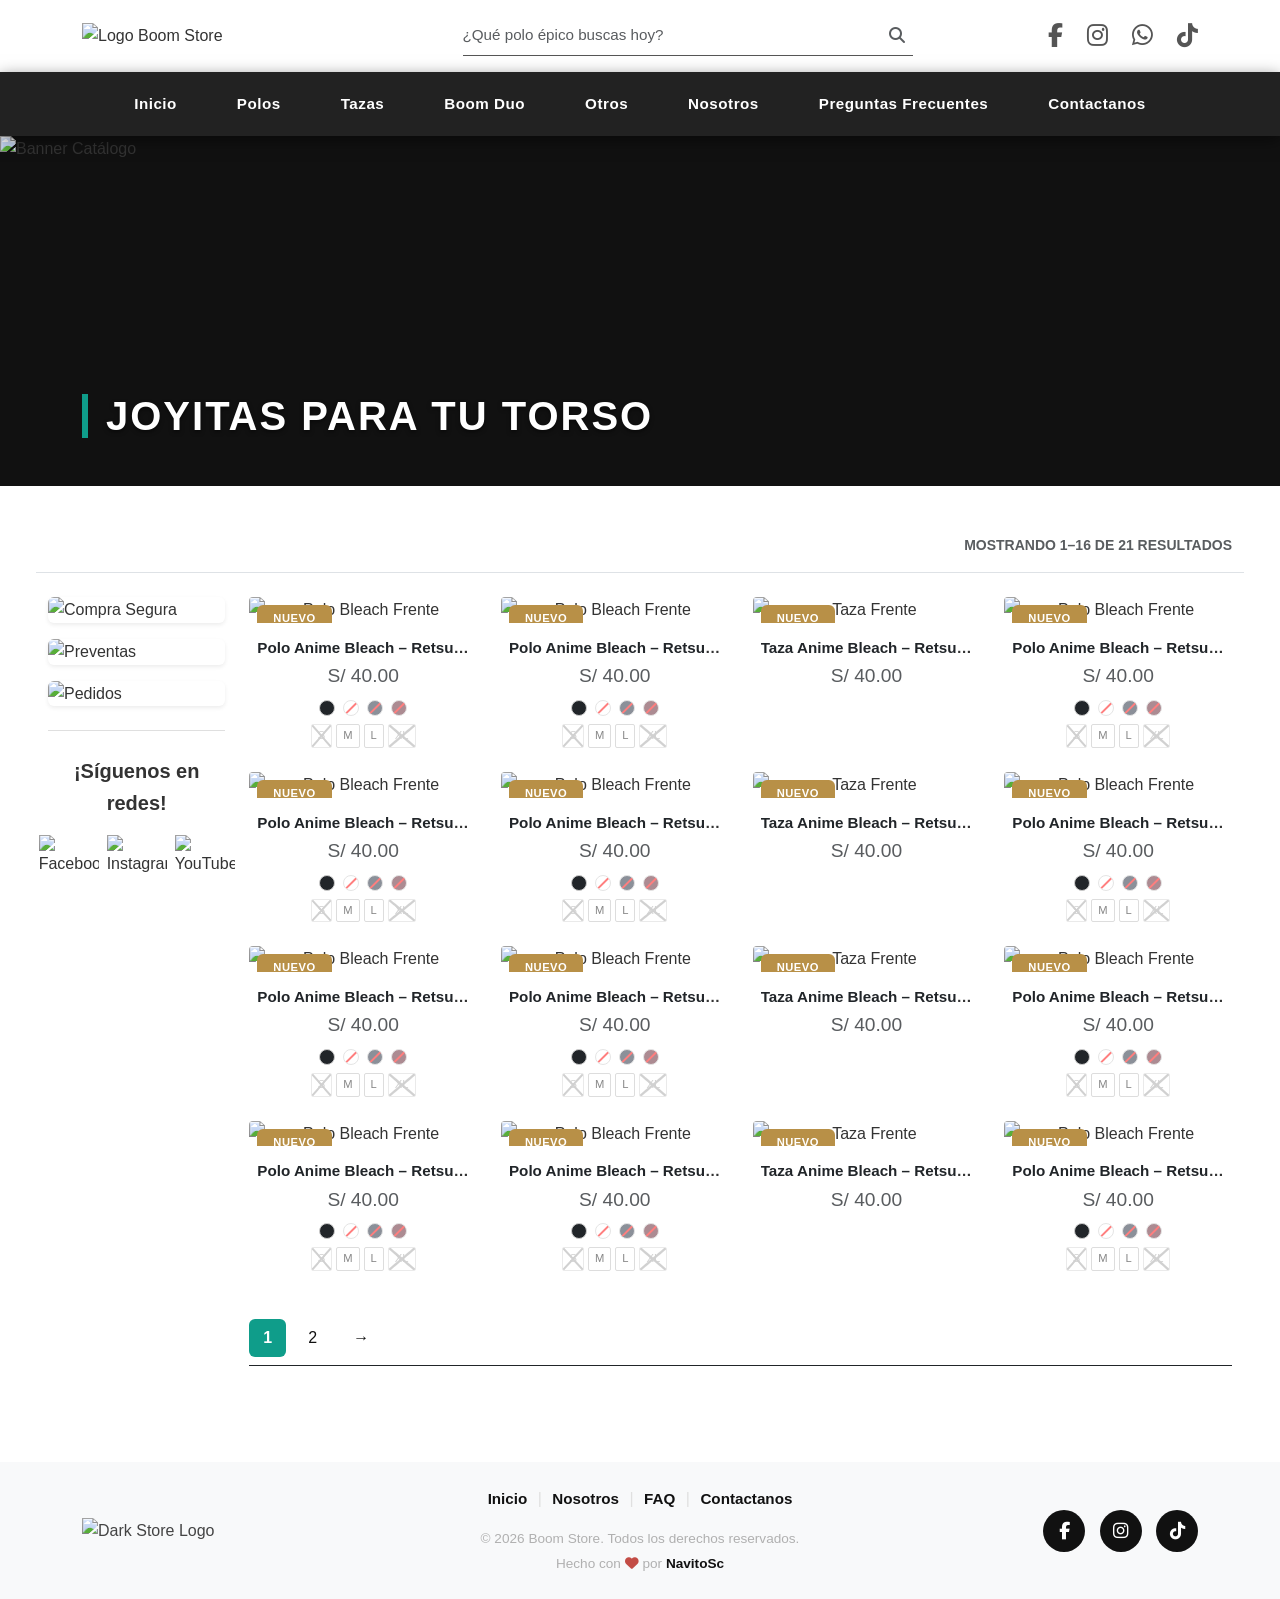
==== commit 0f4330ef: "Add files via upload" ====
--- a/catalogo.html
+++ b/catalogo.html
@@ -41,7 +41,7 @@
                     <!-- Logo -->
                     <div class="col-md-4 d-flex justify-content-center justify-content-md-start mb-3 mb-md-0">
                         <a href="index.html" class="custom-logo-link">
-                            <img src="img/logo-nombre.png" alt="Logo Boom Store" class="img-fluid logo-img">
+                            <img src="https://res.cloudinary.com/o5roajpu/image/upload/v1785385224/logo-nombre_asvvgn.png" alt="Logo Boom Store" class="img-fluid logo-img">
                         </a>
                     </div>
                     <!-- Buscador Minimalista -->
@@ -78,7 +78,7 @@
                     <!-- Cabecera del menú lateral (Logo Móvil) -->
                     <div class="offcanvas-header justify-content-between px-4 pt-4">
                         <a href="index.html" class="d-inline-block">
-                            <img src="img/logo-nombre.png" alt="Logo Boom Store" class="img-fluid" style="max-height: 65px;">
+                            <img src="https://res.cloudinary.com/o5roajpu/image/upload/v1785385224/logo-nombre_asvvgn.png" alt="Logo Boom Store" class="img-fluid" style="max-height: 65px;">
                         </a>
                     </div>
                     <!-- Cuerpo del menú -->
@@ -114,7 +114,7 @@
         <section class="catalogo-hero position-relative">
             <!-- IMAGEN ADMINISTRABLE -->
             <!-- Cuando uses PHP, aquí inyectarás la variable con la ruta de tu base de datos -->
-            <img src="img/banner-catalogo.png" alt="Banner Catálogo" class="catalogo-hero-img w-100">
+            <img src="https://res.cloudinary.com/o5roajpu/image/upload/v1785986438/banner-catalogo_ivrqvb.png" alt="Banner Catálogo" class="catalogo-hero-img w-100">
             <!-- GRADIENTE OSCURO (Protege la lectura del texto en imágenes claras) -->
             <div class="catalogo-hero-overlay"></div>
             <!-- CONTENEDOR DEL TEXTO (Alineado abajo a la izquierda) -->
@@ -152,9 +152,9 @@
                         
                         <!-- Banners de Beneficios Apilados -->
                         <div class="d-flex flex-column gap-3 mb-4">
-                            <a href="preguntas-frecuentes.html" class="tarjet-icon-link"><img src="img/tarjeta-1.png" alt="Compra Segura" class="img-fluid w-100 rounded shadow-sm"></a>
-                            <a href="preguntas-frecuentes.html" class="tarjet-icon-link"><img src="img/tarjeta-2.png" alt="Preventas" class="img-fluid w-100 rounded shadow-sm"></a>
-                            <a href="preguntas-frecuentes.html" class="tarjet-icon-link"><img src="img/tarjeta-3.png" alt="Pedidos" class="img-fluid w-100 rounded shadow-sm"></a>
+                            <a href="preguntas-frecuentes.html" class="tarjet-icon-link"><img src="https://res.cloudinary.com/o5roajpu/image/upload/v1785986410/tarjeta-1_i69sij.png" alt="Compra Segura" class="img-fluid w-100 rounded shadow-sm"></a>
+                            <a href="preguntas-frecuentes.html" class="tarjet-icon-link"><img src="https://res.cloudinary.com/o5roajpu/image/upload/v1785986410/tarjeta-2_vvucea.png" alt="Preventas" class="img-fluid w-100 rounded shadow-sm"></a>
+                            <a href="preguntas-frecuentes.html" class="tarjet-icon-link"><img src="https://res.cloudinary.com/o5roajpu/image/upload/v1785986409/tarjeta-3_xoiyjf.png" alt="Pedidos" class="img-fluid w-100 rounded shadow-sm"></a>
                         </div>
 
                         <hr class="text-black-50 my-4">
@@ -164,13 +164,13 @@
                             <p class="fw-bold mb-3 fs-5">¡Síguenos en redes!</p>
                             <div class="d-flex justify-content-center gap-2">
                                 <a href="#" class="social-icon-link">
-                                    <img src="img/facebook.svg" alt="Facebook" style="width: 60px; height: 60px;">
+                                    <img src="https://res.cloudinary.com/o5roajpu/image/upload/v1785986334/facebook_tjgwmf.png" alt="Facebook" style="width: 60px; height: 60px;">
                                 </a>
                                 <a href="#" class="social-icon-link">
-                                    <img src="img/tiktok.svg" alt="Instagram" style="width: 60px; height: 60px;">
+                                    <img src="https://res.cloudinary.com/o5roajpu/image/upload/v1785986338/tiktok_yqye8b.png" alt="Instagram" style="width: 60px; height: 60px;">
                                 </a>
                                 <a href="#" class="social-icon-link">
-                                    <img src="img/instagram.svg" alt="YouTube" style="width: 60px; height: 60px;">
+                                    <img src="https://res.cloudinary.com/o5roajpu/image/upload/v1785986336/instagram_nmn5m8.png" alt="YouTube" style="width: 60px; height: 60px;">
                                 </a>
                             </div>
                         </div>
@@ -188,8 +188,8 @@
                                             <span class="badge custom-badge badge-new px-3 py-2">NUEVO</span>
                                         </div>
                                         <a href="producto.html" class="img-hover-swap">
-                                            <img src="img/1.png" alt="Polo Bleach Frente" class="img-fluid product-img primary-img">
-                                            <img src="img/2.png" alt="Polo Bleach Espalda" class="img-fluid product-img secondary-img">
+                                            <img src="https://res.cloudinary.com/o5roajpu/image/upload/v1785986381/1_ylej59.png" alt="Polo Bleach Frente" class="img-fluid product-img primary-img">
+                                            <img src="https://res.cloudinary.com/o5roajpu/image/upload/v1785986380/2_npbupf.png" alt="Polo Bleach Espalda" class="img-fluid product-img secondary-img">
                                         </a>
                                     </div>
                                     <div class="product-info px-2">
@@ -220,8 +220,8 @@
                                             <span class="badge custom-badge badge-new px-3 py-2">NUEVO</span>
                                         </div>
                                         <a href="producto.html" class="img-hover-swap">
-                                            <img src="img/1.png" alt="Polo Caballeros Frente" class="img-fluid product-img primary-img">
-                                            <img src="img/2.png" alt="Polo Caballeros Espalda" class="img-fluid product-img secondary-img">
+                                            <img src="https://res.cloudinary.com/o5roajpu/image/upload/v1785986381/1_ylej59.png" alt="Polo Bleach Frente" class="img-fluid product-img primary-img">
+                                            <img src="https://res.cloudinary.com/o5roajpu/image/upload/v1785986380/2_npbupf.png" alt="Polo Bleach Espalda" class="img-fluid product-img secondary-img">
                                         </a>
                                     </div>
                                     <div class="product-info px-2">
@@ -252,8 +252,8 @@
                                             <span class="badge custom-badge badge-new px-3 py-2">NUEVO</span>
                                         </div>
                                         <a href="producto.html" class="img-hover-swap">
-                                            <img src="img/tasa-1.png" alt="Taza Frente" class="img-fluid product-img primary-img">
-                                            <img src="img/tasa-2.png" alt="Taza Espalda" class="img-fluid product-img secondary-img">
+                                            <img src="https://res.cloudinary.com/o5roajpu/image/upload/v1785986385/tasa-1_jezb91.png" alt="Taza Frente" class="img-fluid product-img primary-img">
+                                            <img src="https://res.cloudinary.com/o5roajpu/image/upload/v1785986387/tasa-2_s4hspk.png" alt="Taza Espalda" class="img-fluid product-img secondary-img">
                                         </a>
                                     </div>
                                     <div class="product-info px-2">
@@ -271,8 +271,8 @@
                                             <span class="badge custom-badge badge-new px-3 py-2">NUEVO</span>
                                         </div>
                                         <a href="producto.html" class="img-hover-swap">
-                                            <img src="img/1.png" alt="Polo Caballeros Frente" class="img-fluid product-img primary-img">
-                                            <img src="img/2.png" alt="Polo Caballeros Espalda" class="img-fluid product-img secondary-img">
+                                            <img src="https://res.cloudinary.com/o5roajpu/image/upload/v1785986381/1_ylej59.png" alt="Polo Bleach Frente" class="img-fluid product-img primary-img">
+                                            <img src="https://res.cloudinary.com/o5roajpu/image/upload/v1785986380/2_npbupf.png" alt="Polo Bleach Espalda" class="img-fluid product-img secondary-img">
                                         </a>
                                     </div>
                                     <div class="product-info px-2">
@@ -303,8 +303,8 @@
                                             <span class="badge custom-badge badge-new px-3 py-2">NUEVO</span>
                                         </div>
                                         <a href="producto.html" class="img-hover-swap">
-                                            <img src="img/1.png" alt="Polo Bleach Frente" class="img-fluid product-img primary-img">
-                                            <img src="img/2.png" alt="Polo Bleach Espalda" class="img-fluid product-img secondary-img">
+                                            <img src="https://res.cloudinary.com/o5roajpu/image/upload/v1785986381/1_ylej59.png" alt="Polo Bleach Frente" class="img-fluid product-img primary-img">
+                                            <img src="https://res.cloudinary.com/o5roajpu/image/upload/v1785986380/2_npbupf.png" alt="Polo Bleach Espalda" class="img-fluid product-img secondary-img">
                                         </a>
                                     </div>
                                     <div class="product-info px-2">
@@ -335,8 +335,8 @@
                                             <span class="badge custom-badge badge-new px-3 py-2">NUEVO</span>
                                         </div>
                                         <a href="producto.html" class="img-hover-swap">
-                                            <img src="img/1.png" alt="Polo Caballeros Frente" class="img-fluid product-img primary-img">
-                                            <img src="img/2.png" alt="Polo Caballeros Espalda" class="img-fluid product-img secondary-img">
+                                            <img src="https://res.cloudinary.com/o5roajpu/image/upload/v1785986381/1_ylej59.png" alt="Polo Bleach Frente" class="img-fluid product-img primary-img">
+                                            <img src="https://res.cloudinary.com/o5roajpu/image/upload/v1785986380/2_npbupf.png" alt="Polo Bleach Espalda" class="img-fluid product-img secondary-img">
                                         </a>
                                     </div>
                                     <div class="product-info px-2">
@@ -367,8 +367,8 @@
                                             <span class="badge custom-badge badge-new px-3 py-2">NUEVO</span>
                                         </div>
                                         <a href="producto.html" class="img-hover-swap">
-                                            <img src="img/tasa-1.png" alt="Taza Frente" class="img-fluid product-img primary-img">
-                                            <img src="img/tasa-2.png" alt="Taza Espalda" class="img-fluid product-img secondary-img">
+                                            <img src="https://res.cloudinary.com/o5roajpu/image/upload/v1785986385/tasa-1_jezb91.png" alt="Taza Frente" class="img-fluid product-img primary-img">
+                                            <img src="https://res.cloudinary.com/o5roajpu/image/upload/v1785986387/tasa-2_s4hspk.png" alt="Taza Espalda" class="img-fluid product-img secondary-img">
                                         </a>
                                     </div>
                                     <div class="product-info px-2">
@@ -386,8 +386,8 @@
                                             <span class="badge custom-badge badge-new px-3 py-2">NUEVO</span>
                                         </div>
                                         <a href="producto.html" class="img-hover-swap">
-                                            <img src="img/1.png" alt="Polo Caballeros Frente" class="img-fluid product-img primary-img">
-                                            <img src="img/2.png" alt="Polo Caballeros Espalda" class="img-fluid product-img secondary-img">
+                                            <img src="https://res.cloudinary.com/o5roajpu/image/upload/v1785986381/1_ylej59.png" alt="Polo Bleach Frente" class="img-fluid product-img primary-img">
+                                            <img src="https://res.cloudinary.com/o5roajpu/image/upload/v1785986380/2_npbupf.png" alt="Polo Bleach Espalda" class="img-fluid product-img secondary-img">
                                         </a>
                                     </div>
                                     <div class="product-info px-2">
@@ -418,8 +418,8 @@
                                             <span class="badge custom-badge badge-new px-3 py-2">NUEVO</span>
                                         </div>
                                         <a href="producto.html" class="img-hover-swap">
-                                            <img src="img/1.png" alt="Polo Bleach Frente" class="img-fluid product-img primary-img">
-                                            <img src="img/2.png" alt="Polo Bleach Espalda" class="img-fluid product-img secondary-img">
+                                            <img src="https://res.cloudinary.com/o5roajpu/image/upload/v1785986381/1_ylej59.png" alt="Polo Bleach Frente" class="img-fluid product-img primary-img">
+                                            <img src="https://res.cloudinary.com/o5roajpu/image/upload/v1785986380/2_npbupf.png" alt="Polo Bleach Espalda" class="img-fluid product-img secondary-img">
                                         </a>
                                     </div>
                                     <div class="product-info px-2">
@@ -450,8 +450,8 @@
                                             <span class="badge custom-badge badge-new px-3 py-2">NUEVO</span>
                                         </div>
                                         <a href="producto.html" class="img-hover-swap">
-                                            <img src="img/1.png" alt="Polo Caballeros Frente" class="img-fluid product-img primary-img">
-                                            <img src="img/2.png" alt="Polo Caballeros Espalda" class="img-fluid product-img secondary-img">
+                                            <img src="https://res.cloudinary.com/o5roajpu/image/upload/v1785986381/1_ylej59.png" alt="Polo Bleach Frente" class="img-fluid product-img primary-img">
+                                            <img src="https://res.cloudinary.com/o5roajpu/image/upload/v1785986380/2_npbupf.png" alt="Polo Bleach Espalda" class="img-fluid product-img secondary-img">
                                         </a>
                                     </div>
                                     <div class="product-info px-2">
@@ -482,8 +482,8 @@
                                             <span class="badge custom-badge badge-new px-3 py-2">NUEVO</span>
                                         </div>
                                         <a href="producto.html" class="img-hover-swap">
-                                            <img src="img/tasa-1.png" alt="Taza Frente" class="img-fluid product-img primary-img">
-                                            <img src="img/tasa-2.png" alt="Taza Espalda" class="img-fluid product-img secondary-img">
+                                            <img src="https://res.cloudinary.com/o5roajpu/image/upload/v1785986385/tasa-1_jezb91.png" alt="Taza Frente" class="img-fluid product-img primary-img">
+                                            <img src="https://res.cloudinary.com/o5roajpu/image/upload/v1785986387/tasa-2_s4hspk.png" alt="Taza Espalda" class="img-fluid product-img secondary-img">
                                         </a>
                                     </div>
                                     <div class="product-info px-2">
@@ -501,8 +501,8 @@
                                             <span class="badge custom-badge badge-new px-3 py-2">NUEVO</span>
                                         </div>
                                         <a href="producto.html" class="img-hover-swap">
-                                            <img src="img/1.png" alt="Polo Caballeros Frente" class="img-fluid product-img primary-img">
-                                            <img src="img/2.png" alt="Polo Caballeros Espalda" class="img-fluid product-img secondary-img">
+                                            <img src="https://res.cloudinary.com/o5roajpu/image/upload/v1785986381/1_ylej59.png" alt="Polo Bleach Frente" class="img-fluid product-img primary-img">
+                                            <img src="https://res.cloudinary.com/o5roajpu/image/upload/v1785986380/2_npbupf.png" alt="Polo Bleach Espalda" class="img-fluid product-img secondary-img">
                                         </a>
                                     </div>
                                     <div class="product-info px-2">
@@ -533,8 +533,8 @@
                                             <span class="badge custom-badge badge-new px-3 py-2">NUEVO</span>
                                         </div>
                                         <a href="producto.html" class="img-hover-swap">
-                                            <img src="img/1.png" alt="Polo Bleach Frente" class="img-fluid product-img primary-img">
-                                            <img src="img/2.png" alt="Polo Bleach Espalda" class="img-fluid product-img secondary-img">
+                                            <img src="https://res.cloudinary.com/o5roajpu/image/upload/v1785986381/1_ylej59.png" alt="Polo Bleach Frente" class="img-fluid product-img primary-img">
+                                            <img src="https://res.cloudinary.com/o5roajpu/image/upload/v1785986380/2_npbupf.png" alt="Polo Bleach Espalda" class="img-fluid product-img secondary-img">
                                         </a>
                                     </div>
                                     <div class="product-info px-2">
@@ -565,8 +565,8 @@
                                             <span class="badge custom-badge badge-new px-3 py-2">NUEVO</span>
                                         </div>
                                         <a href="producto.html" class="img-hover-swap">
-                                            <img src="img/1.png" alt="Polo Caballeros Frente" class="img-fluid product-img primary-img">
-                                            <img src="img/2.png" alt="Polo Caballeros Espalda" class="img-fluid product-img secondary-img">
+                                            <img src="https://res.cloudinary.com/o5roajpu/image/upload/v1785986381/1_ylej59.png" alt="Polo Bleach Frente" class="img-fluid product-img primary-img">
+                                            <img src="https://res.cloudinary.com/o5roajpu/image/upload/v1785986380/2_npbupf.png" alt="Polo Bleach Espalda" class="img-fluid product-img secondary-img">
                                         </a>
                                     </div>
                                     <div class="product-info px-2">
@@ -597,8 +597,8 @@
                                             <span class="badge custom-badge badge-new px-3 py-2">NUEVO</span>
                                         </div>
                                         <a href="producto.html" class="img-hover-swap">
-                                            <img src="img/tasa-1.png" alt="Taza Frente" class="img-fluid product-img primary-img">
-                                            <img src="img/tasa-2.png" alt="Taza Espalda" class="img-fluid product-img secondary-img">
+                                            <img src="https://res.cloudinary.com/o5roajpu/image/upload/v1785986385/tasa-1_jezb91.png" alt="Taza Frente" class="img-fluid product-img primary-img">
+                                            <img src="https://res.cloudinary.com/o5roajpu/image/upload/v1785986387/tasa-2_s4hspk.png" alt="Taza Espalda" class="img-fluid product-img secondary-img">
                                         </a>
                                     </div>
                                     <div class="product-info px-2">
@@ -616,8 +616,8 @@
                                             <span class="badge custom-badge badge-new px-3 py-2">NUEVO</span>
                                         </div>
                                         <a href="producto.html" class="img-hover-swap">
-                                            <img src="img/1.png" alt="Polo Caballeros Frente" class="img-fluid product-img primary-img">
-                                            <img src="img/2.png" alt="Polo Caballeros Espalda" class="img-fluid product-img secondary-img">
+                                            <img src="https://res.cloudinary.com/o5roajpu/image/upload/v1785986381/1_ylej59.png" alt="Polo Bleach Frente" class="img-fluid product-img primary-img">
+                                            <img src="https://res.cloudinary.com/o5roajpu/image/upload/v1785986380/2_npbupf.png" alt="Polo Bleach Espalda" class="img-fluid product-img secondary-img">
                                         </a>
                                     </div>
                                     <div class="product-info px-2">
@@ -648,8 +648,8 @@
                                             <span class="badge custom-badge badge-new px-3 py-2">NUEVO</span>
                                         </div>
                                         <a href="producto.html" class="img-hover-swap">
-                                            <img src="img/1.png" alt="Polo Caballeros Frente" class="img-fluid product-img primary-img">
-                                            <img src="img/2.png" alt="Polo Caballeros Espalda" class="img-fluid product-img secondary-img">
+                                            <img src="https://res.cloudinary.com/o5roajpu/image/upload/v1785986381/1_ylej59.png" alt="Polo Bleach Frente" class="img-fluid product-img primary-img">
+                                            <img src="https://res.cloudinary.com/o5roajpu/image/upload/v1785986380/2_npbupf.png" alt="Polo Bleach Espalda" class="img-fluid product-img secondary-img">
                                         </a>
                                     </div>
                                     <div class="product-info px-2">
@@ -680,8 +680,8 @@
                                             <span class="badge custom-badge badge-new px-3 py-2">NUEVO</span>
                                         </div>
                                         <a href="producto.html" class="img-hover-swap">
-                                            <img src="img/1.png" alt="Polo Bleach Frente" class="img-fluid product-img primary-img">
-                                            <img src="img/2.png" alt="Polo Bleach Espalda" class="img-fluid product-img secondary-img">
+                                            <img src="https://res.cloudinary.com/o5roajpu/image/upload/v1785986381/1_ylej59.png" alt="Polo Bleach Frente" class="img-fluid product-img primary-img">
+                                            <img src="https://res.cloudinary.com/o5roajpu/image/upload/v1785986380/2_npbupf.png" alt="Polo Bleach Espalda" class="img-fluid product-img secondary-img">
                                         </a>
                                     </div>
                                     <div class="product-info px-2">
@@ -712,8 +712,8 @@
                                             <span class="badge custom-badge badge-new px-3 py-2">NUEVO</span>
                                         </div>
                                         <a href="producto.html" class="img-hover-swap">
-                                            <img src="img/1.png" alt="Polo Caballeros Frente" class="img-fluid product-img primary-img">
-                                            <img src="img/2.png" alt="Polo Caballeros Espalda" class="img-fluid product-img secondary-img">
+                                            <img src="https://res.cloudinary.com/o5roajpu/image/upload/v1785986381/1_ylej59.png" alt="Polo Bleach Frente" class="img-fluid product-img primary-img">
+                                            <img src="https://res.cloudinary.com/o5roajpu/image/upload/v1785986380/2_npbupf.png" alt="Polo Bleach Espalda" class="img-fluid product-img secondary-img">
                                         </a>
                                     </div>
                                     <div class="product-info px-2">
@@ -744,8 +744,8 @@
                                             <span class="badge custom-badge badge-new px-3 py-2">NUEVO</span>
                                         </div>
                                         <a href="producto.html" class="img-hover-swap">
-                                            <img src="img/tasa-1.png" alt="Taza Frente" class="img-fluid product-img primary-img">
-                                            <img src="img/tasa-2.png" alt="Taza Espalda" class="img-fluid product-img secondary-img">
+                                            <img src="https://res.cloudinary.com/o5roajpu/image/upload/v1785986385/tasa-1_jezb91.png" alt="Taza Frente" class="img-fluid product-img primary-img">
+                                            <img src="https://res.cloudinary.com/o5roajpu/image/upload/v1785986387/tasa-2_s4hspk.png" alt="Taza Espalda" class="img-fluid product-img secondary-img">
                                         </a>
                                     </div>
                                     <div class="product-info px-2">
@@ -763,8 +763,8 @@
                                             <span class="badge custom-badge badge-new px-3 py-2">NUEVO</span>
                                         </div>
                                         <a href="producto.html" class="img-hover-swap">
-                                            <img src="img/1.png" alt="Polo Caballeros Frente" class="img-fluid product-img primary-img">
-                                            <img src="img/2.png" alt="Polo Caballeros Espalda" class="img-fluid product-img secondary-img">
+                                            <img src="https://res.cloudinary.com/o5roajpu/image/upload/v1785986381/1_ylej59.png" alt="Polo Bleach Frente" class="img-fluid product-img primary-img">
+                                            <img src="https://res.cloudinary.com/o5roajpu/image/upload/v1785986380/2_npbupf.png" alt="Polo Bleach Espalda" class="img-fluid product-img secondary-img">
                                         </a>
                                     </div>
                                     <div class="product-info px-2">
@@ -817,7 +817,7 @@
                 <!-- text-md-start empuja el logo a la izquierda solo en computadoras -->
                 <div class="col-12 col-md-4 text-center text-md-start mb-4 mb-md-0">
                     <a href="index.html" class="d-inline-block">
-                        <img src="img/logo-2.png" alt="Dark Store Logo" class="footer-logo img-fluid">
+                        <img src="https://res.cloudinary.com/o5roajpu/image/upload/v1785385327/logo-2_vcjntw.png" alt="Dark Store Logo" class="footer-logo img-fluid">
                     </a>
                 </div>
                 <!-- COLUMNA CENTRAL: Enlaces y Copyright -->
